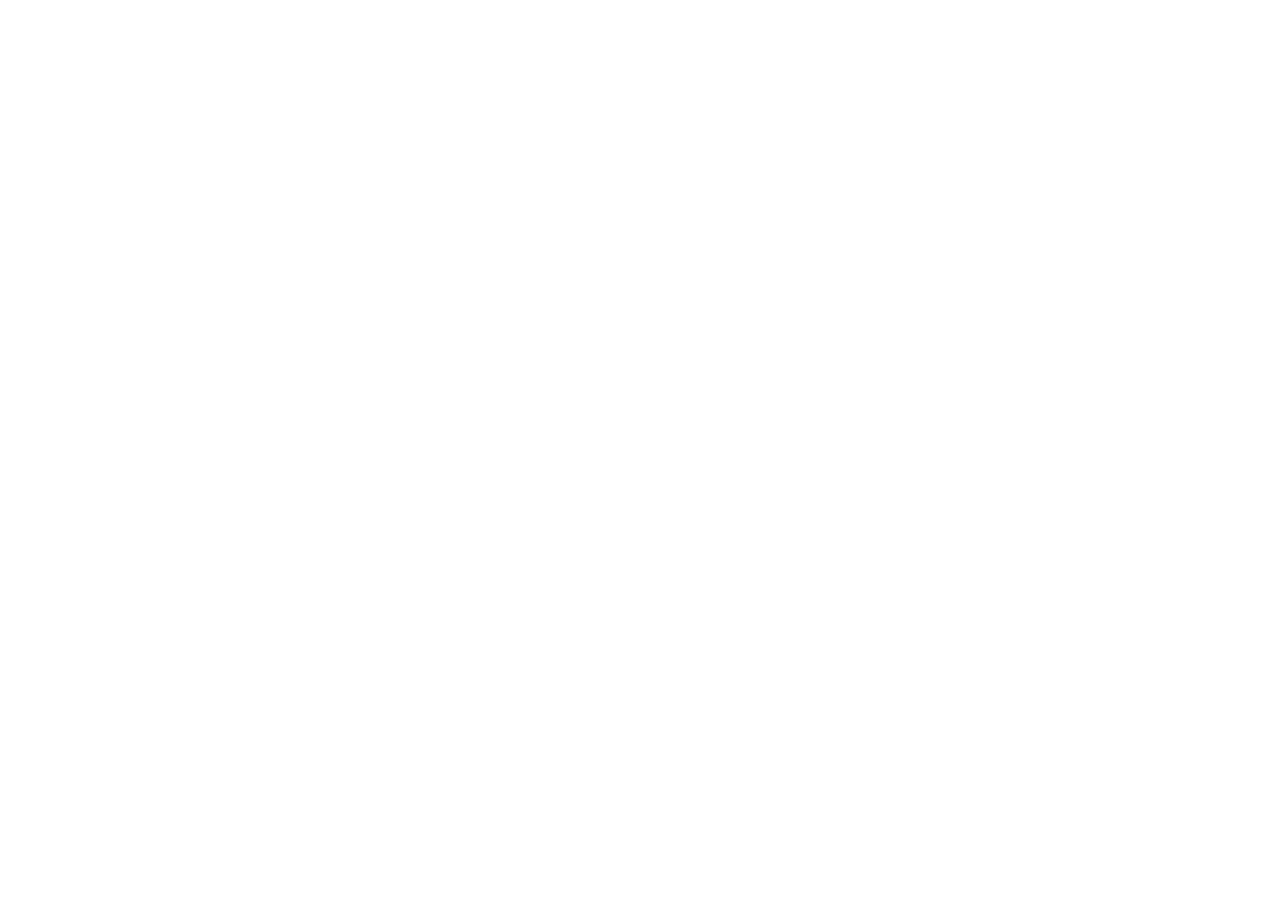
==== index.html @ 151ad5e2 "start-project" ====
<!doctype html>
<html lang="en">
<head>
    <meta charset="UTF-8">
    <meta name="viewport"
          content="width=device-width, user-scalable=no, initial-scale=1.0, maximum-scale=1.0, minimum-scale=1.0">
    <meta http-equiv="X-UA-Compatible" content="ie=edge">
    <title>Document</title>
    <link rel="stylesheet" href="https://use.fontawesome.com/releases/v5.15.1/css/all.css"
          integrity="sha384-vp86vTRFVJgpjF9jiIGPEEqYqlDwgyBgEF109VFjmqGmIY/Y4HV4d3Gp2irVfcrp" crossorigin="anonymous">
    <link rel="stylesheet" href="css/bootstrap.min.css">
    <link rel="stylesheet" href="css/style.css">
</head>
<body>



<!-- -->
<script src="https://code.jquery.com/jquery-3.5.1.slim.min.js"
        integrity="sha384-DfXdz2htPH0lsSSs5nCTpuj/zy4C+OGpamoFVy38MVBnE+IbbVYUew+OrCXaRkfj"
        crossorigin="anonymous"></script>
<script src="js/bootstrap.min.js"></script>
<script src="js/script.js"></script>
</body>
</html>
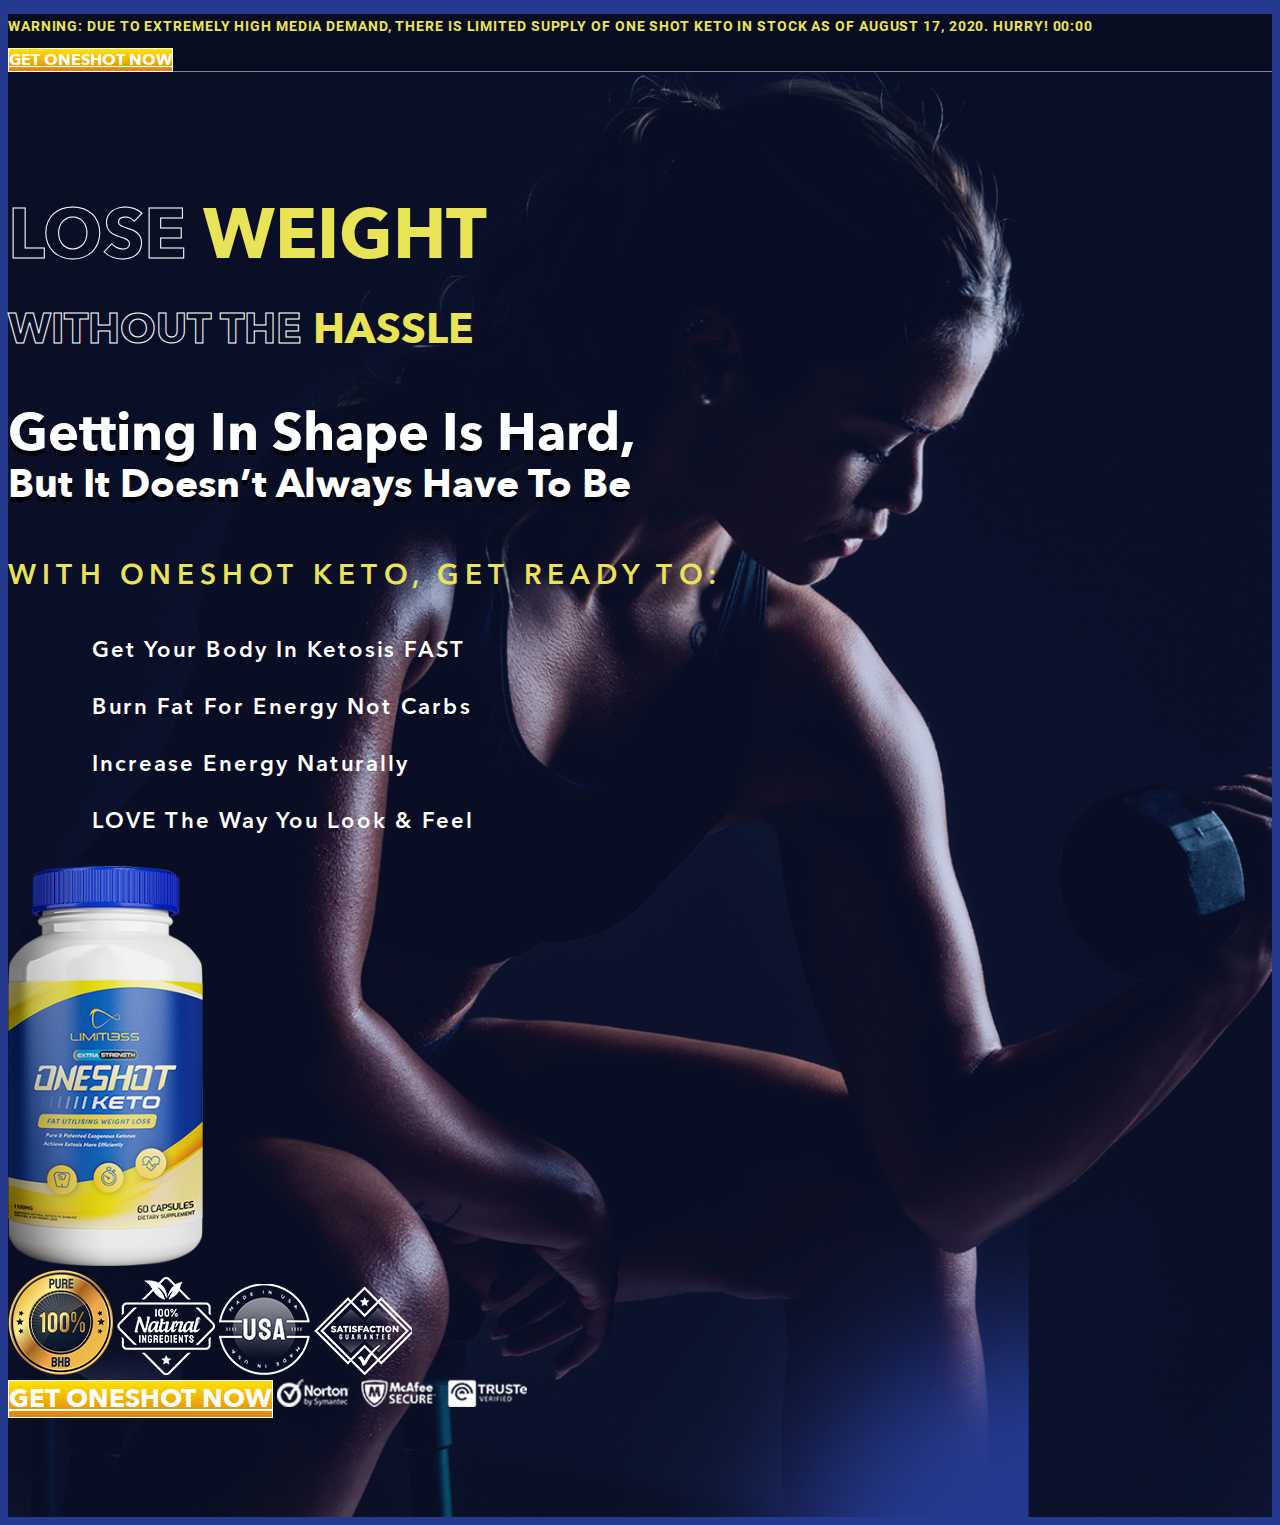
==== commit f613dad1: "add new section "banner"" ====
--- a/index.html
+++ b/index.html
@@ -12,10 +12,69 @@
     <link rel="stylesheet" href="css/style.css">
 </head>
 <body>
+<header>
+    <div class="container py-md-3">
+        <p>
+            Warning: Due to extremely high media demand, there is limited supply of ONE SHOT KETO in stock as of August
+            17, 2020. HURRY!
+            <span class="timer">
+                <i class="fas fa-stopwatch"></i>
+                00:00
+            </span>
+        </p>
+
+        <div class="text-sm-right">
+            <a class="btn default-btn" href="#" role="button">get oneshot now</a>
+        </div>
+
+    </div>
+</header>
+
+<section class="banner">
+    <div class="container">
+        <div class="row">
+            <div class="col-12 text-center mb-sm-5">
+                <h1><span>lose</span> weight</h1>
+                <h2><span>without the</span> hassle</h2>
+            </div>
+
+            <div class="col-sm-8 mb-sm-5 text-sm-center text-uppercase">
+                <h3 class="mb-sm-4">Getting In Shape Is Hard,
+                    <br>
+                    <span>But It Doesn’t Always Have To Be</span>
+                </h3>
+
+                <p class="mb-0">With OneShot Keto, Get Ready To:</p>
+
+                <ul class="d-sm-inline-block">
+                    <li>Get Your Body In Ketosis FAST</li>
+                    <li>Burn Fat For Energy not Carbs</li>
+                    <li>Increase Energy Naturally</li>
+                    <li>LOVE The Way You Look & Feel</li>
+                </ul>
+            </div>
+
+            <div class="col-sm-4">
+                <div class="d-flex justify-content-around">
+                    <img class="product" src="images/product.png" alt="product">
+                    <div class="d-flex flex-column align-items-end">
+                        <img class="mb-2" src="images/4.png" alt="1">
+                        <img class="mb-2" src="images/1.png" alt="1">
+                        <img class="mb-2" src="images/2.png" alt="1">
+                        <img src="images/3.png" alt="1">
+                    </div>
+                </div>
+            </div>
+
+            <div class="col-12 d-flex flex-column align-items-center">
+                <a class="btn btn-banner default-btn px-5 py-3 mb-3" href="#" role="button">get oneshot now</a>
+                <img class="icons" src="images/security-icons%20copy.png" alt="icons">
+            </div>
+        </div>
+    </div>
+</section>
 
 
-
-<!-- -->
 <script src="https://code.jquery.com/jquery-3.5.1.slim.min.js"
         integrity="sha384-DfXdz2htPH0lsSSs5nCTpuj/zy4C+OGpamoFVy38MVBnE+IbbVYUew+OrCXaRkfj"
         crossorigin="anonymous"></script>
--- a/css/style.css
+++ b/css/style.css
@@ -0,0 +1,82 @@
+@import url(fonts.css);
+.default-btn {
+  font-family: AvenirNext-Bold;
+  color: white;
+  text-transform: uppercase;
+  border: 1px solid white;
+  border-radius: 0;
+  background: linear-gradient(180deg, #ffe300 0%, #de8311 100%);
+  box-shadow: none !important; }
+  .default-btn:hover {
+    color: white;
+    border: 1px solid; }
+
+body {
+  background: #25398e; }
+
+header {
+  background: #090d21;
+  border-bottom: 1px solid #818491; }
+  header p {
+    font-size: 14px;
+    text-transform: uppercase;
+    font-family: Roboto-Bold;
+    color: #e9e358;
+    letter-spacing: 0.9px; }
+    header p i {
+      font-size: 18px; }
+
+section.banner {
+  padding: 100px 0;
+  background-image: url("../images/bg-baner.png");
+  background-size: cover;
+  background-position: center 0;
+  background-repeat: no-repeat; }
+  section.banner h1, section.banner h2 {
+    font-family: AvenirNext-Bold;
+    color: #e9e358;
+    text-transform: uppercase; }
+    section.banner h1 span, section.banner h2 span {
+      color: transparent;
+      -webkit-text-stroke-width: 1px;
+      -webkit-text-stroke-color: #fff; }
+  section.banner h1 {
+    font-size: 70px;
+    line-height: 35px; }
+  section.banner h2 {
+    font-size: 42px; }
+  section.banner h3 {
+    color: #fff;
+    font-family: AvenirNext-Bold;
+    line-height: 47px;
+    font-size: 52px;
+    text-shadow: 0px 5px 0px rgba(0, 0, 0, 0.7); }
+    section.banner h3 span {
+      font-size: 39px; }
+  section.banner p {
+    color: #e9e358;
+    font-family: AvenirNextLTPro-Demi;
+    font-size: 28px;
+    letter-spacing: 6px;
+    text-transform: uppercase; }
+  section.banner ul li {
+    text-transform: capitalize;
+    text-align: start;
+    list-style: none;
+    color: #fff;
+    font-family: AvenirNextLTPro-Demi;
+    font-size: 22px;
+    letter-spacing: 2px;
+    line-height: 2.5; }
+    section.banner ul li:before {
+      content: "\f101";
+      font-weight: 900;
+      font-family: "Font Awesome 5 Free";
+      margin-right: 25px; }
+  section.banner img.product {
+    max-width: 200px;
+    height: 400px; }
+  section.banner img.icons {
+    max-width: 250px; }
+  section.banner a.btn-banner {
+    font-size: 26px; }
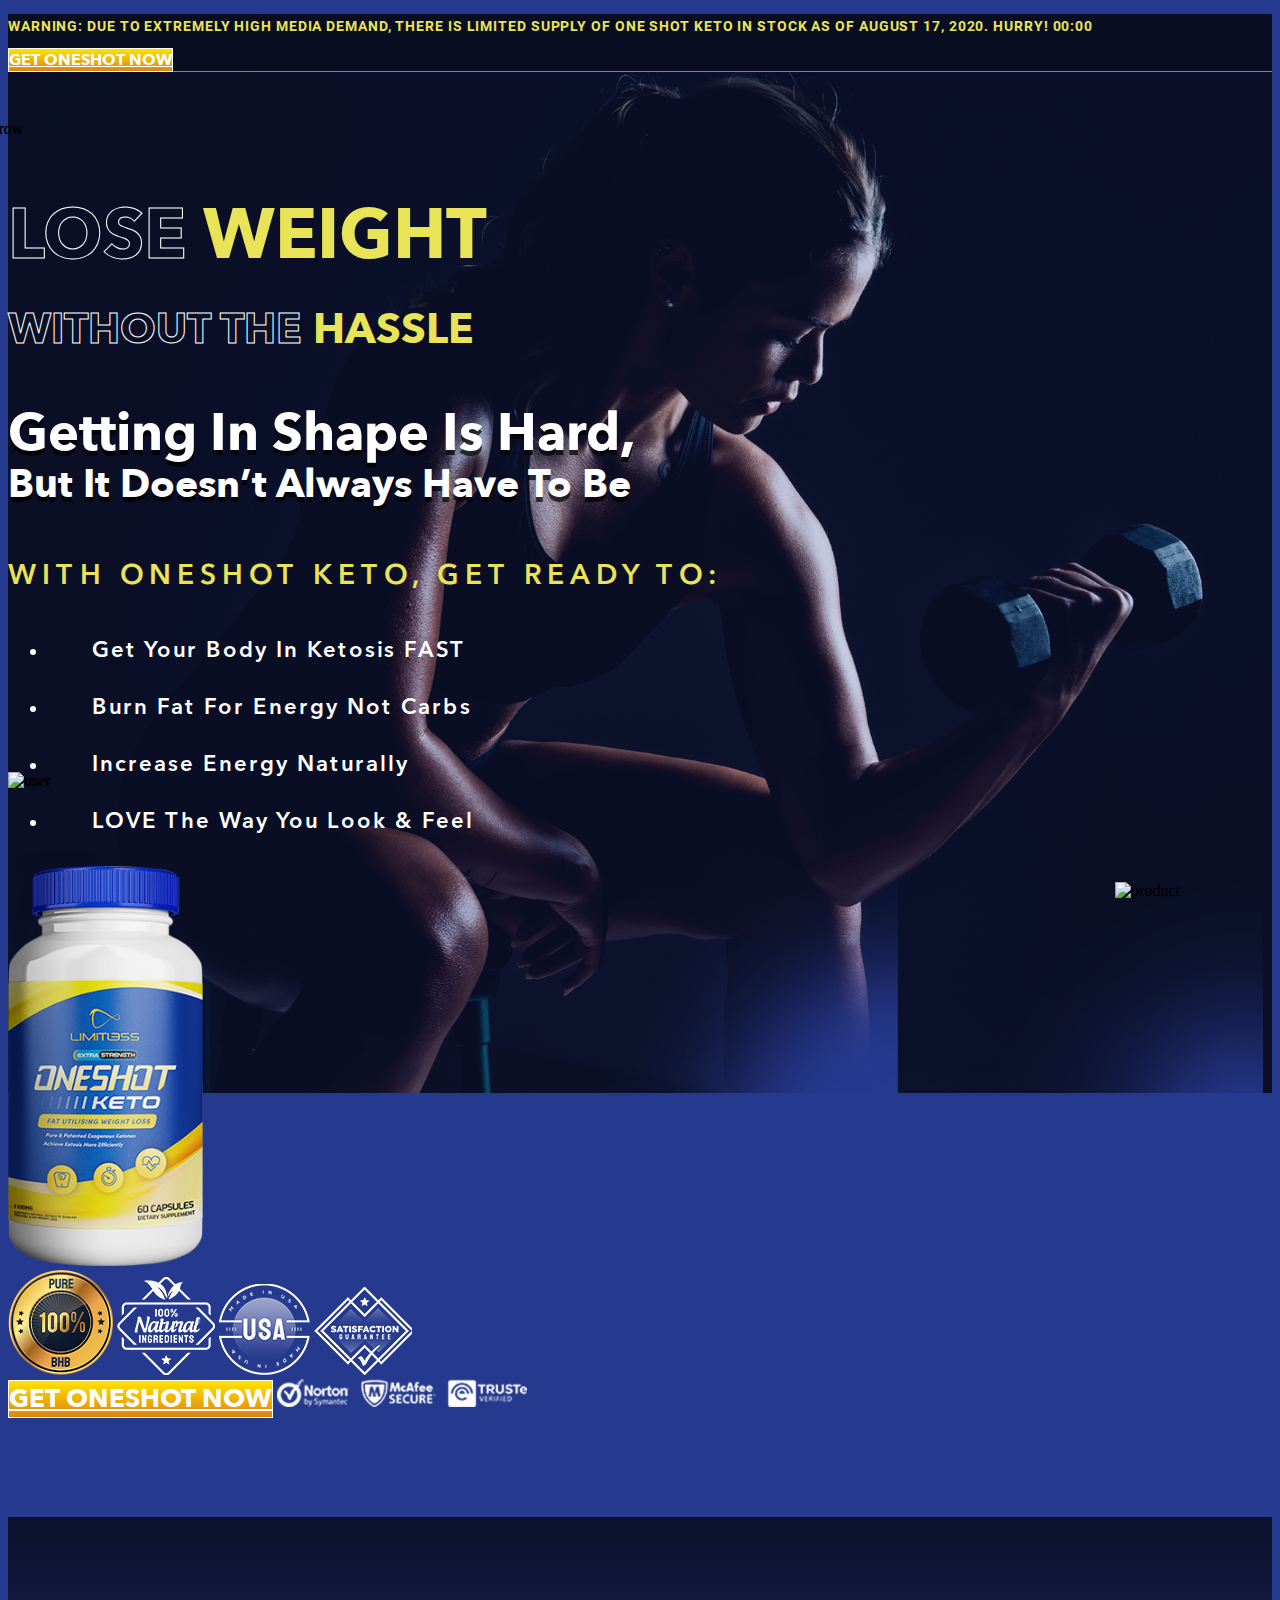
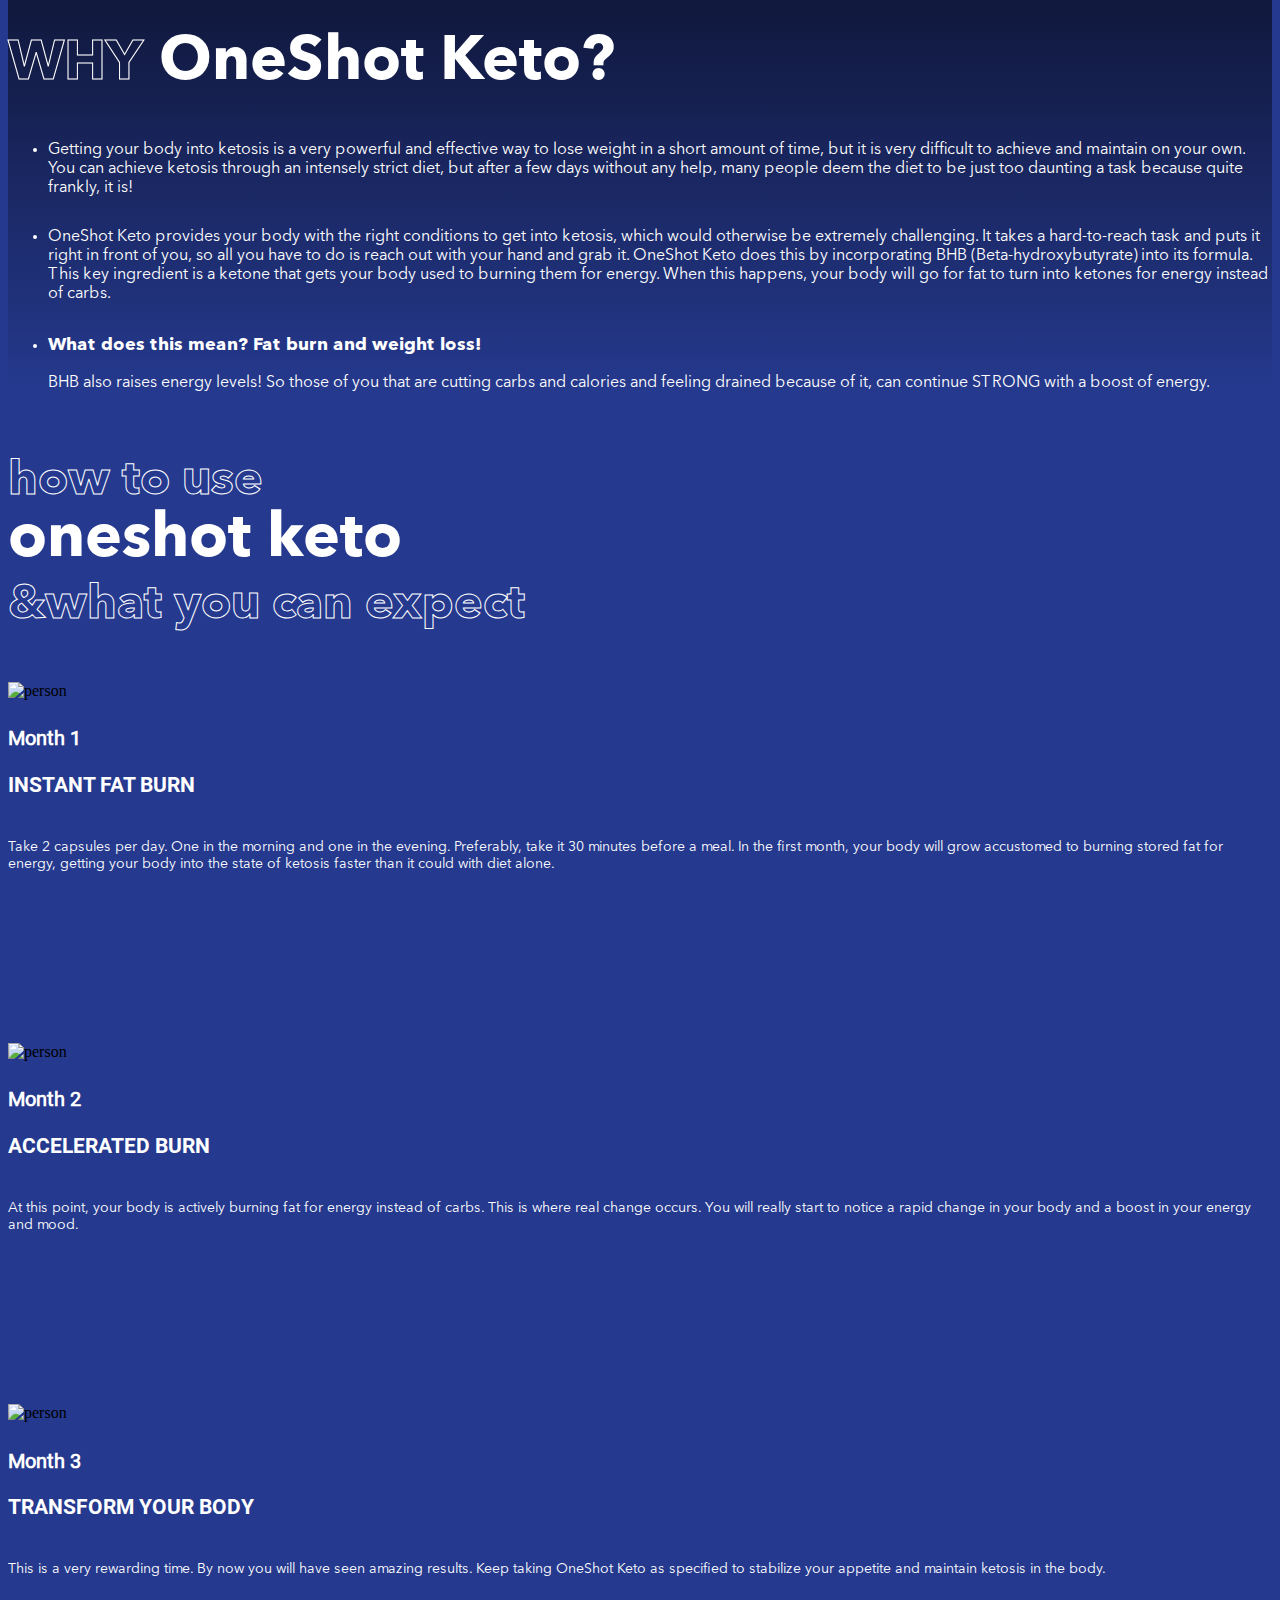
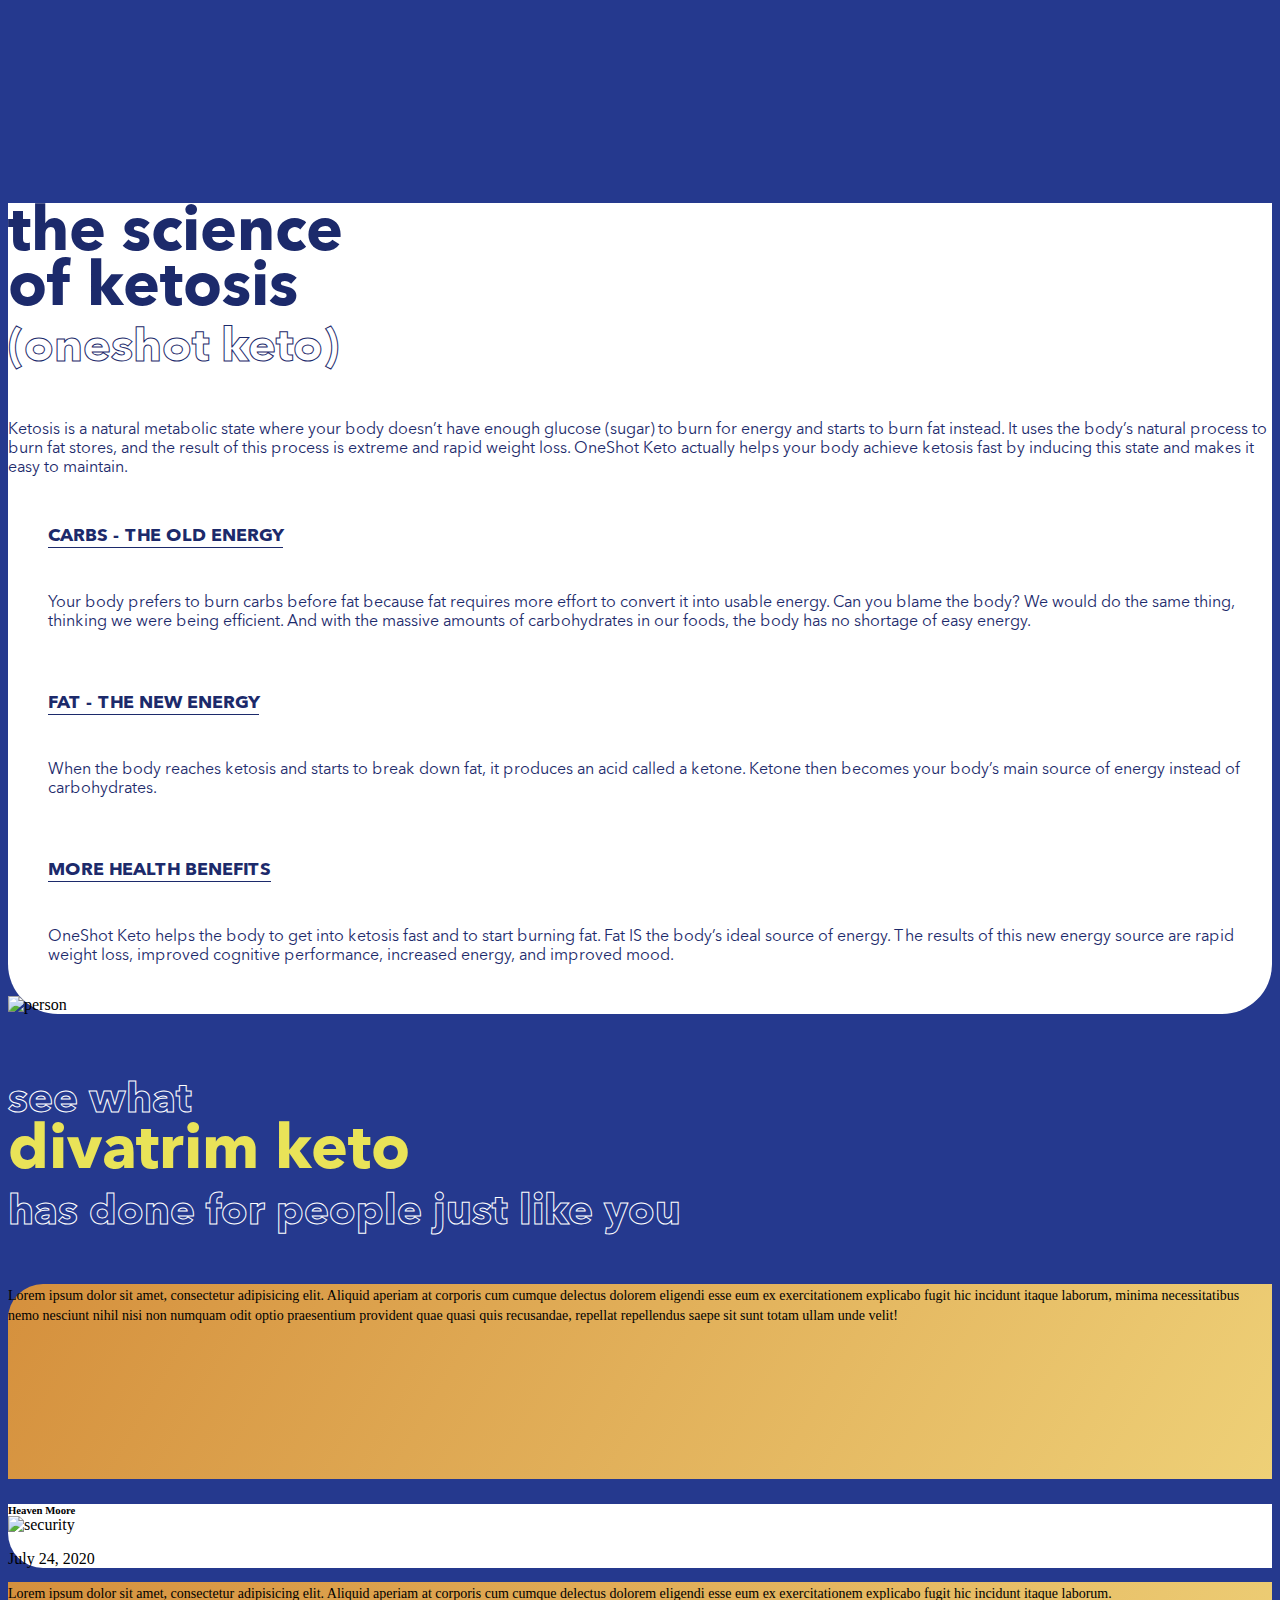
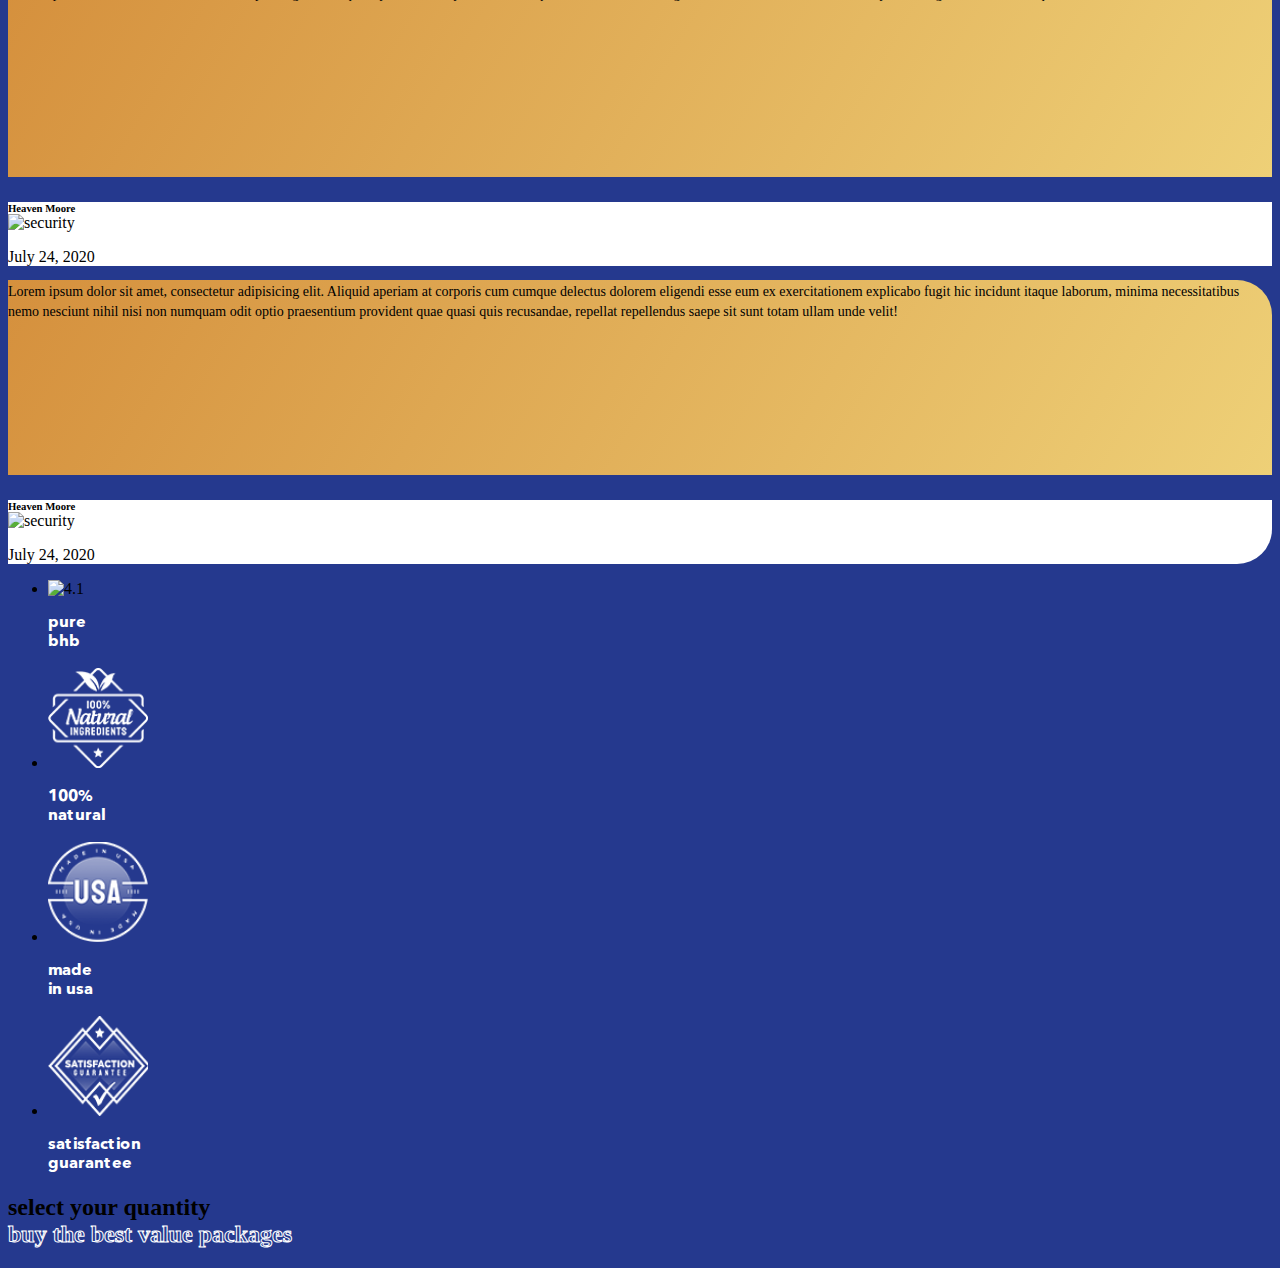
==== commit b348565f: "add section: "testimonials"" ====
--- a/index.html
+++ b/index.html
@@ -34,8 +34,8 @@
     <div class="container">
         <div class="row">
             <div class="col-12 text-center mb-sm-5">
-                <h1><span>lose</span> weight</h1>
-                <h2><span>without the</span> hassle</h2>
+                <h1><span class="transparent-text">lose</span> weight</h1>
+                <h2><span class="transparent-text">without the</span> hassle</h2>
             </div>
 
             <div class="col-sm-8 mb-sm-5 text-sm-center text-uppercase">
@@ -46,7 +46,7 @@
 
                 <p class="mb-0">With OneShot Keto, Get Ready To:</p>
 
-                <ul class="d-sm-inline-block">
+                <ul class="d-sm-inline-block list-unstyled">
                     <li>Get Your Body In Ketosis FAST</li>
                     <li>Burn Fat For Energy not Carbs</li>
                     <li>Increase Energy Naturally</li>
@@ -74,6 +74,279 @@
     </div>
 </section>
 
+<section class="description px-sm-5 mb-sm-4">
+    <div class="wrapper-description">
+        <div class="container">
+            <div class="row">
+                <div class="col-sm-6">
+                    <h2 class="text-uppercase mb-sm-4">
+                        <span class="d-block transparent-text">WHY</span>
+                        OneShot Keto?
+                    </h2>
+
+                    <ul class="list-unstyled">
+
+                        <li>Getting your body into ketosis is a very powerful and effective way to lose weight in a
+                            short amount of time, but it is very difficult to achieve and maintain on your own. You can
+                            achieve ketosis through an intensely strict diet, but after a few days without any help,
+                            many people deem the diet to be just too daunting a task because quite frankly, it is!
+                        </li>
+
+                        <li>OneShot Keto provides your body with the right conditions to get into ketosis, which would
+                            otherwise be extremely challenging. It takes a hard-to-reach task and puts it right in front
+                            of you, so all you have to do is reach out with your hand and grab it. OneShot Keto does
+                            this by incorporating BHB (Beta-hydroxybutyrate) into its formula. This key ingredient is a
+                            ketone that gets your body used to burning them for energy. When this happens, your body
+                            will go for fat to turn into ketones for energy instead of carbs.
+                        </li>
+
+                        <li>
+                            <p class="mb-0">What does this mean? Fat burn and weight loss!</p>
+                            BHB also raises energy levels! So those of you that are cutting carbs and calories and
+                            feeling drained because of it, can continue STRONG with a boost of energy.
+                        </li>
+
+                    </ul>
+                </div>
+
+                <div class="col-sm-6">
+                    <img class="img-description" src="images/product-2.png" alt="product">
+                </div>
+            </div>
+        </div>
+    </div>
+</section>
+
+<section class="product_use mx-sm-5 mb-sm-4 py-sm-5">
+    <div class="container">
+        <div class="row">
+            <div class="col-12 mb-sm-5">
+                <h2 class="text-uppercase">
+                    <span class="transparent-text">how to use</span>
+                    <br>oneshot keto<br>
+                    <span class="transparent-text">&what you can expect</span>
+                </h2>
+            </div>
+
+            <div class="col-md-3 text-center">
+                <img class="person" src="images/person%201.png" alt="person">
+                <h4>Month 1</h4>
+                <h3>INSTANT FAT BURN</h3>
+                <p>
+                    Take 2 capsules per day. One in the morning and one in the evening. Preferably, take it 30 minutes
+                    before a meal. In the first month, your body will grow accustomed to burning stored fat for energy,
+                    getting your body into the state of ketosis faster than it could with diet alone.
+                </p>
+            </div>
+
+            <div class="col-md-1 text-center">
+                <img class="arrow" src="images/arrow%201.png" alt="arrow">
+            </div>
+
+            <div class="col-md-3 text-center">
+                <img class="person" src="images/person%202.png" alt="person">
+                <h4>Month 2</h4>
+                <h3>ACCELERATED BURN</h3>
+                <p>
+                    At this point, your body is actively burning fat for energy instead of carbs. This is where real
+                    change occurs. You will really start to notice a rapid change in your body and a boost in your
+                    energy and mood.
+                </p>
+            </div>
+
+            <div class="col-md-1 text-center">
+                <img class="arrow" src="images/arrow%202.png" alt="arrow">
+            </div>
+
+            <div class="col-md-3 text-center">
+                <img class="person" src="images/person%203.png" alt="person">
+                <h4>Month 3</h4>
+                <h3>TRANSFORM YOUR BODY</h3>
+                <p>
+                    This is a very rewarding time. By now you will have seen amazing results. Keep taking OneShot Keto
+                    as specified to stabilize your appetite and maintain ketosis in the body.
+                </p>
+            </div>
+
+        </div>
+    </div>
+</section>
+
+<section class="about_ingredient mx-sm-5 pt-sm-5">
+    <div class="container">
+        <div class="row">
+            <div class="col-12 col-sm-6">
+                <h2 class="text-uppercase">
+                    the science
+                    <br>of ketosis
+                    <br><span class="transparent-text">(oneshot keto)</span>
+                </h2>
+                <p>
+                    Ketosis is a natural metabolic state where your body doesn’t have enough glucose (sugar) to burn for
+                    energy and starts to burn fat instead. It uses the body’s natural process to burn fat stores, and
+                    the result of this process is extreme and rapid weight loss. OneShot Keto actually helps your body
+                    achieve ketosis fast by inducing this state and makes it easy to maintain.
+                </p>
+
+                <ul>
+                    <li>
+                        <h5>Carbs - The Old Energy</h5>
+                        <p>Your body prefers to burn carbs before fat because fat requires more effort to convert it
+                            into usable energy. Can you blame the body? We would do the same thing, thinking we were
+                            being efficient. And with the massive amounts of carbohydrates in our foods, the body has no
+                            shortage of easy energy. </p>
+                    </li>
+
+                    <li>
+                        <h5>Fat - The New Energy</h5>
+                        <p>When the body reaches ketosis and starts to break down fat, it produces an acid called a
+                            ketone. Ketone then becomes your body’s main source of energy instead of carbohydrates.</p>
+                    </li>
+
+                    <li>
+                        <h5>More Health Benefits</h5>
+                        <p>OneShot Keto helps the body to get into ketosis fast and to start burning fat. Fat IS the
+                            body’s ideal source of energy. The results of this new energy source are rapid weight loss,
+                            improved cognitive performance, increased energy, and improved mood.</p>
+                    </li>
+                </ul>
+            </div>
+
+            <div class="col-12 col-sm-6">
+                <img class="w-100" src="images/person%204.png" alt="person">
+            </div>
+        </div>
+    </div>
+</section>
+
+<section class="testimonials pt-5">
+    <div class="container">
+        <div class="row">
+            <div class="col-12 text-center mb-sm-5">
+                <h2 class="text-uppercase">
+                    <span class="transparent-text">see what</span>
+                    <br>divatrim keto
+                    <br><span class="transparent-text">has done for people just like you</span>
+                </h2>
+            </div>
+            <div class="testimonials-block row">
+                <div class="col-12 col-md-4 text-center">
+                    <div class="card-top px-4 py-5 border border-bottom-0 border-white">
+                        <p><sup class="mr-1"><i class="fas fa-quote-left"></i></sup>
+                            Lorem ipsum dolor sit amet, consectetur adipisicing elit. Aliquid aperiam at corporis
+                            cum
+                            cumque
+                            delectus dolorem eligendi esse eum ex exercitationem explicabo fugit hic incidunt itaque
+                            laborum, minima necessitatibus nemo nesciunt nihil nisi non numquam odit optio
+                            praesentium
+                            provident quae quasi quis recusandae, repellat repellendus saepe sit sunt totam ullam
+                            unde
+                            velit!
+                            <sup class="ml-1"><i class="fas fa-quote-right"></i></sup>
+                        </p>
+                    </div>
+                    <div class="card-bottom pt-5 pb-3 border-top-0 border-white">
+                        <img class="user-photo" src="images/user-1.png" alt="user">
+                        <i class="fas fa-star"></i>
+                        <i class="fas fa-star"></i>
+                        <i class="fas fa-star"></i>
+                        <i class="fas fa-star"></i>
+                        <i class="fas fa-star"></i>
+                        <h6>Heaven Moore</h6>
+                        <img src="images/vf.png" alt="security">
+                        <p>July 24, 2020</p>
+                    </div>
+                </div>
+                <div class="col-12 col-md-4 text-center">
+                    <div class="card-top px-4 py-5 border border-bottom-0 border-white">
+                        <p><sup class="mr-1"><i class="fas fa-quote-left"></i></sup>
+                            Lorem ipsum dolor sit amet, consectetur adipisicing elit. Aliquid aperiam at corporis
+                            cum
+                            cumque
+                            delectus dolorem eligendi esse eum ex exercitationem explicabo fugit hic incidunt itaque
+                            laborum.
+                            <sup class="ml-1"><i class="fas fa-quote-right"></i></sup>
+                        </p>
+                    </div>
+                    <div class="card-bottom pt-5 pb-3 border-top-0 border-white">
+                        <img class="user-photo" src="images/user-2.png" alt="user">
+                        <i class="fas fa-star"></i>
+                        <i class="fas fa-star"></i>
+                        <i class="fas fa-star"></i>
+                        <i class="fas fa-star"></i>
+                        <i class="fas fa-star"></i>
+                        <h6>Heaven Moore</h6>
+                        <img src="images/vf.png" alt="security">
+                        <p>July 24, 2020</p>
+                    </div>
+                </div>
+                <div class="col-12 col-md-4 text-center">
+                    <div class="card-top px-4 py-5 border border-bottom-0 border-white">
+                        <p><sup class="mr-1"><i class="fas fa-quote-left"></i></sup>
+                            Lorem ipsum dolor sit amet, consectetur adipisicing elit. Aliquid aperiam at corporis
+                            cum
+                            cumque
+                            delectus dolorem eligendi esse eum ex exercitationem explicabo fugit hic incidunt itaque
+                            laborum, minima necessitatibus nemo nesciunt nihil nisi non numquam odit optio
+                            praesentium
+                            provident quae quasi quis recusandae, repellat repellendus saepe sit sunt totam ullam
+                            unde
+                            velit!
+                            <sup class="ml-1"><i class="fas fa-quote-right"></i></sup>
+                        </p>
+                    </div>
+                    <div class="card-bottom pt-5 pb-3 border-top-0 border-white">
+                        <img class="user-photo" src="images/user-3.png" alt="user">
+                        <i class="fas fa-star"></i>
+                        <i class="fas fa-star"></i>
+                        <i class="fas fa-star"></i>
+                        <i class="fas fa-star"></i>
+                        <i class="fas fa-star"></i>
+                        <h6>Heaven Moore</h6>
+                        <img src="images/vf.png" alt="security">
+                        <p>July 24, 2020</p>
+                    </div>
+                </div>
+            </div>
+            <ul class="col-12 mt-5 list-unstyled text-center d-flex justify-content-around">
+                <li>
+                    <img class="img-label mb-2" src="images/4.1.png" alt="4.1">
+                    <p class="text-label text-uppercase">
+                        pure<br>bhb
+                    </p>
+                </li>
+                <li>
+                    <img class="img-label mb-2" src="images/1.png" alt="1">
+                    <p class="text-label text-uppercase">
+                        100%<br>natural
+                    </p>
+                </li>
+                <li>
+                    <img class="img-label mb-2" src="images/2.png" alt="2">
+                    <p class="text-label text-uppercase">
+                        made<br>in usa
+                    </p>
+                </li>
+                <li>
+                    <img class="img-label mb-2" src="images/3.png" alt="3">
+                    <p class="text-label text-uppercase">
+                        satisfaction<br>guarantee
+                    </p>
+                </li>
+            </ul>
+       </div>
+    </div>
+</section>
+
+<section class="product-buy">
+    <div class="container">
+        <h2 class="text-center text-uppercase">
+            select your quantity
+           <br><span class="transparent-text">buy the best value packages</span>
+        </h2>
+
+    </div>
+</section>
 
 <script src="https://code.jquery.com/jquery-3.5.1.slim.min.js"
         integrity="sha384-DfXdz2htPH0lsSSs5nCTpuj/zy4C+OGpamoFVy38MVBnE+IbbVYUew+OrCXaRkfj"
--- a/css/style.css
+++ b/css/style.css
@@ -11,6 +11,11 @@
     color: white;
     border: 1px solid; }
 
+.transparent-text {
+  color: transparent;
+  -webkit-text-stroke-width: 1px;
+  -webkit-text-stroke-color: #fff; }
+
 body {
   background: #25398e; }
 
@@ -29,17 +34,13 @@
 section.banner {
   padding: 100px 0;
   background-image: url("../images/bg-baner.png");
-  background-size: cover;
-  background-position: center 0;
+  background-position: -80px 0;
+  background-size: 110%;
   background-repeat: no-repeat; }
   section.banner h1, section.banner h2 {
     font-family: AvenirNext-Bold;
     color: #e9e358;
     text-transform: uppercase; }
-    section.banner h1 span, section.banner h2 span {
-      color: transparent;
-      -webkit-text-stroke-width: 1px;
-      -webkit-text-stroke-color: #fff; }
   section.banner h1 {
     font-size: 70px;
     line-height: 35px; }
@@ -62,7 +63,6 @@
   section.banner ul li {
     text-transform: capitalize;
     text-align: start;
-    list-style: none;
     color: #fff;
     font-family: AvenirNextLTPro-Demi;
     font-size: 22px;
@@ -80,3 +80,138 @@
     max-width: 250px; }
   section.banner a.btn-banner {
     font-size: 26px; }
+
+section.description {
+  background: linear-gradient(180deg, #0c112b 0%, #25398e 100%); }
+  section.description .wrapper-description {
+    background-image: url("../images/bg-section2.png");
+    background-position: 100% center;
+    background-size: cover;
+    background-repeat: no-repeat;
+    padding-top: 64px;
+    border-radius: 50px 50px 0 0; }
+    section.description .wrapper-description h2 {
+      font-family: AvenirNext-Bold;
+      color: #fff;
+      font-size: 62px;
+      line-height: 55px; }
+      section.description .wrapper-description h2 span {
+        font-size: 55px; }
+    section.description .wrapper-description ul li {
+      font-family: AvenirNextLTPro-Regular;
+      color: #fff;
+      font-size: 16px;
+      margin-bottom: 30px; }
+      section.description .wrapper-description ul li p {
+        font-family: AvenirNextLTPro-Bold;
+        font-size: 18px; }
+    section.description .wrapper-description img.img-description {
+      position: absolute;
+      right: 100px;
+      bottom: 0;
+      max-width: 524px;
+      max-height: 625px; }
+
+section.product_use {
+  background-image: url(../images/bg-section.png);
+  background-position: 100% center;
+  background-size: cover;
+  background-repeat: no-repeat; }
+  section.product_use h2 {
+    line-height: 1;
+    font-family: AvenirNext-Bold;
+    color: #fff;
+    font-size: 62px; }
+    section.product_use h2 span {
+      font-size: 48px; }
+  section.product_use h4, section.product_use h3, section.product_use p {
+    color: white; }
+  section.product_use h4 {
+    font-family: Roboto-Regular;
+    font-size: 20px;
+    height: 20px;
+    overflow: hidden; }
+  section.product_use h3 {
+    font-family: Roboto-Bold;
+    font-size: 21px;
+    overflow: hidden;
+    height: 45px; }
+  section.product_use p {
+    font-family: AvenirNextLTPro-Regular;
+    font-size: 14px;
+    height: 190px;
+    overflow: hidden; }
+  section.product_use img.person {
+    width: 270px;
+    height: 360px; }
+  section.product_use img.arrow {
+    position: absolute;
+    top: 120px;
+    left: -30px; }
+
+section.about_ingredient {
+  background: #fff;
+  border-radius: 0 0 50px 50px; }
+  section.about_ingredient h2 {
+    color: #1c2a6b;
+    font-family: AvenirNext-Bold;
+    font-size: 62px;
+    line-height: 0.9; }
+    section.about_ingredient h2 span.transparent-text {
+      font-size: 47px;
+      -webkit-text-stroke-color: #1c2a6b; }
+  section.about_ingredient h5 {
+    color: #1c2a6b;
+    font-family: AvenirNextLTPro-Bold;
+    font-size: 18px;
+    border-bottom: 1px solid;
+    display: inline-block;
+    text-transform: uppercase; }
+  section.about_ingredient p {
+    color: #1c2a6b;
+    font-family: AvenirNextLTPro-Regular;
+    font-size: 16px; }
+  section.about_ingredient ul {
+    list-style: none; }
+    section.about_ingredient ul li {
+      margin-bottom: 30px; }
+
+section.testimonials h2 {
+  font-family: AvenirNext-Bold;
+  font-size: 62px;
+  color: #e9e358;
+  line-height: 0.9; }
+  section.testimonials h2 span {
+    font-size: 42px; }
+section.testimonials .testimonials-block :first-child .card-top {
+  border-top-left-radius: 35px; }
+section.testimonials .testimonials-block :first-child .card-bottom {
+  border-bottom-left-radius: 35px; }
+section.testimonials .testimonials-block :last-of-type .card-top {
+  border-top-right-radius: 35px; }
+section.testimonials .testimonials-block :last-of-type .card-bottom {
+  border-bottom-right-radius: 35px; }
+section.testimonials .card-top {
+  background: linear-gradient(120deg, #d5903d 0%, #eed077 100%); }
+  section.testimonials .card-top p {
+    font-family: SofiaProLight;
+    height: 195px;
+    overflow: hidden;
+    font-size: 14px; }
+    section.testimonials .card-top p i {
+      color: white; }
+section.testimonials .card-bottom {
+  background: #fff; }
+  section.testimonials .card-bottom h6, section.testimonials .card-bottom p {
+    margin-bottom: 0; }
+  section.testimonials .card-bottom i {
+    color: #fcd85a; }
+section.testimonials img.user-photo {
+  position: absolute;
+  bottom: 110px; }
+section.testimonials img.img-label {
+  width: 100px;
+  height: 100px; }
+section.testimonials p.text-label {
+  font-family: AvenirNextLTPro-Bold;
+  color: white; }
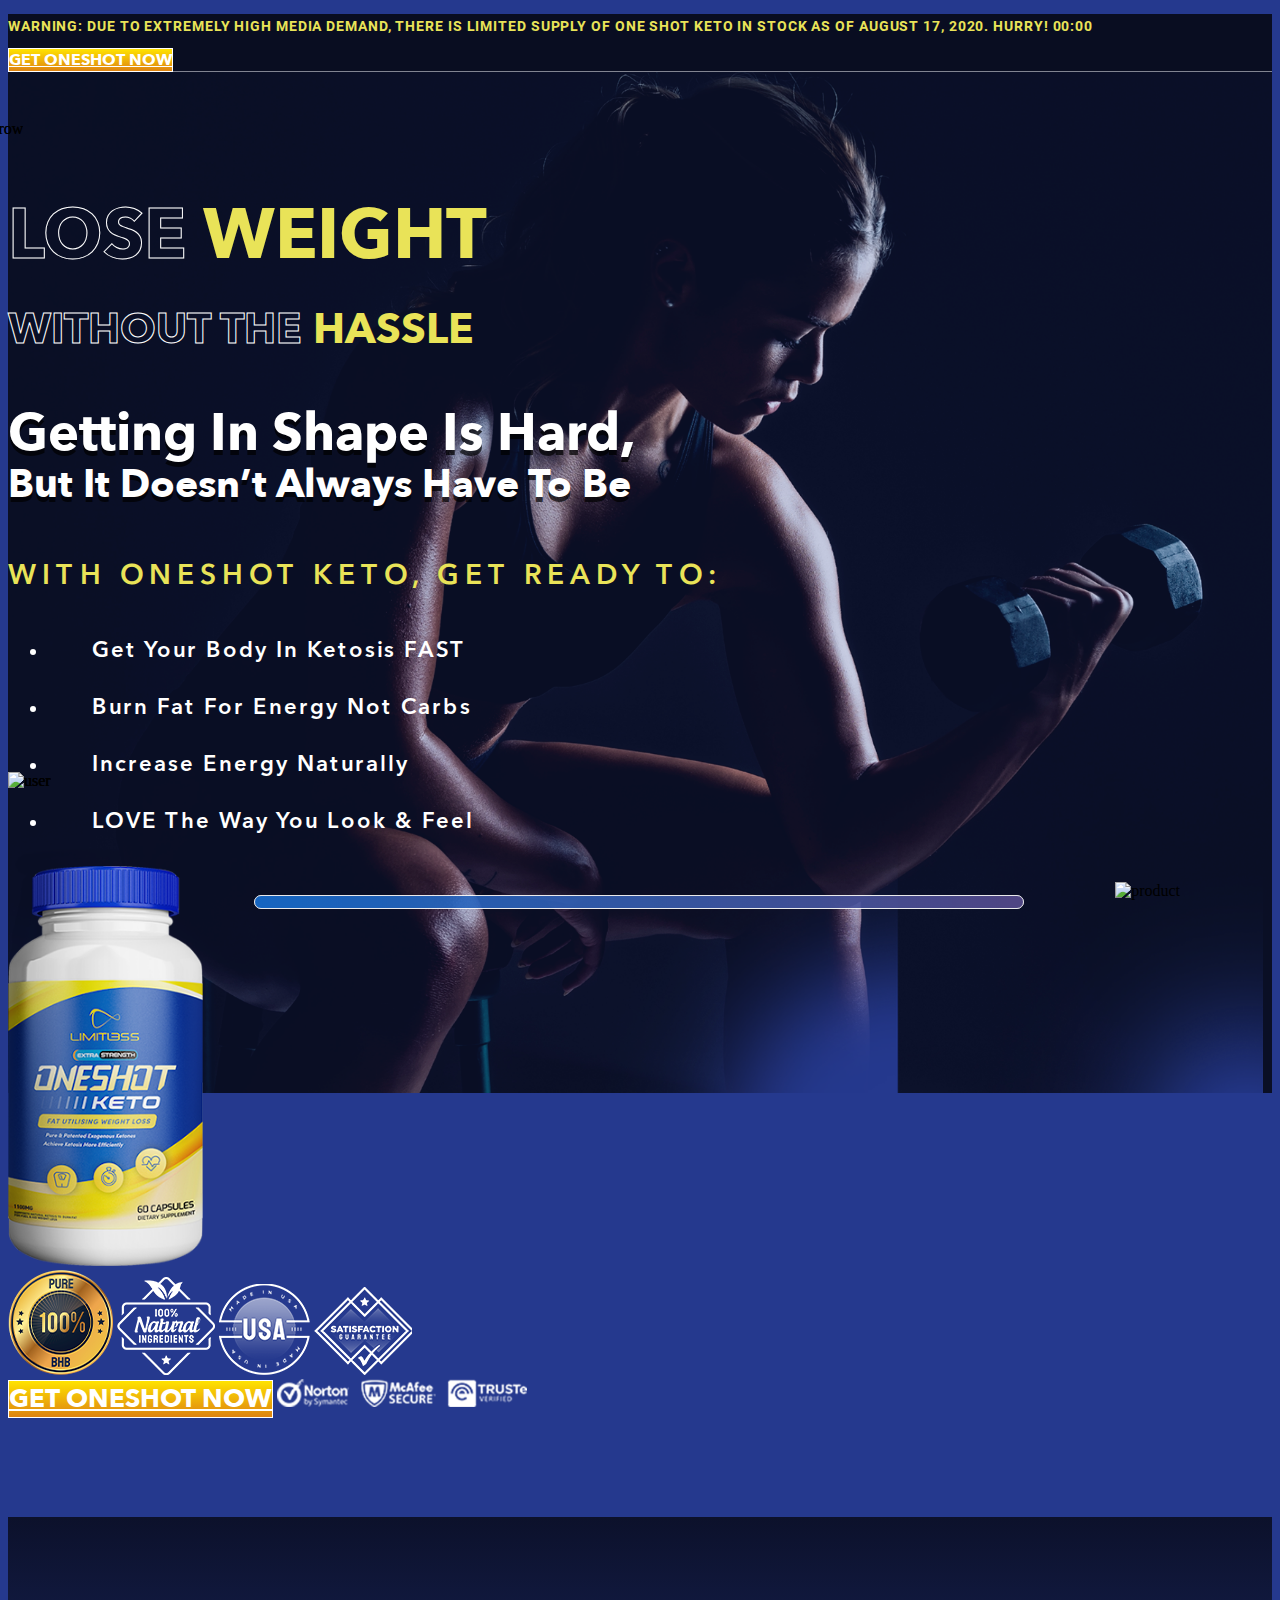
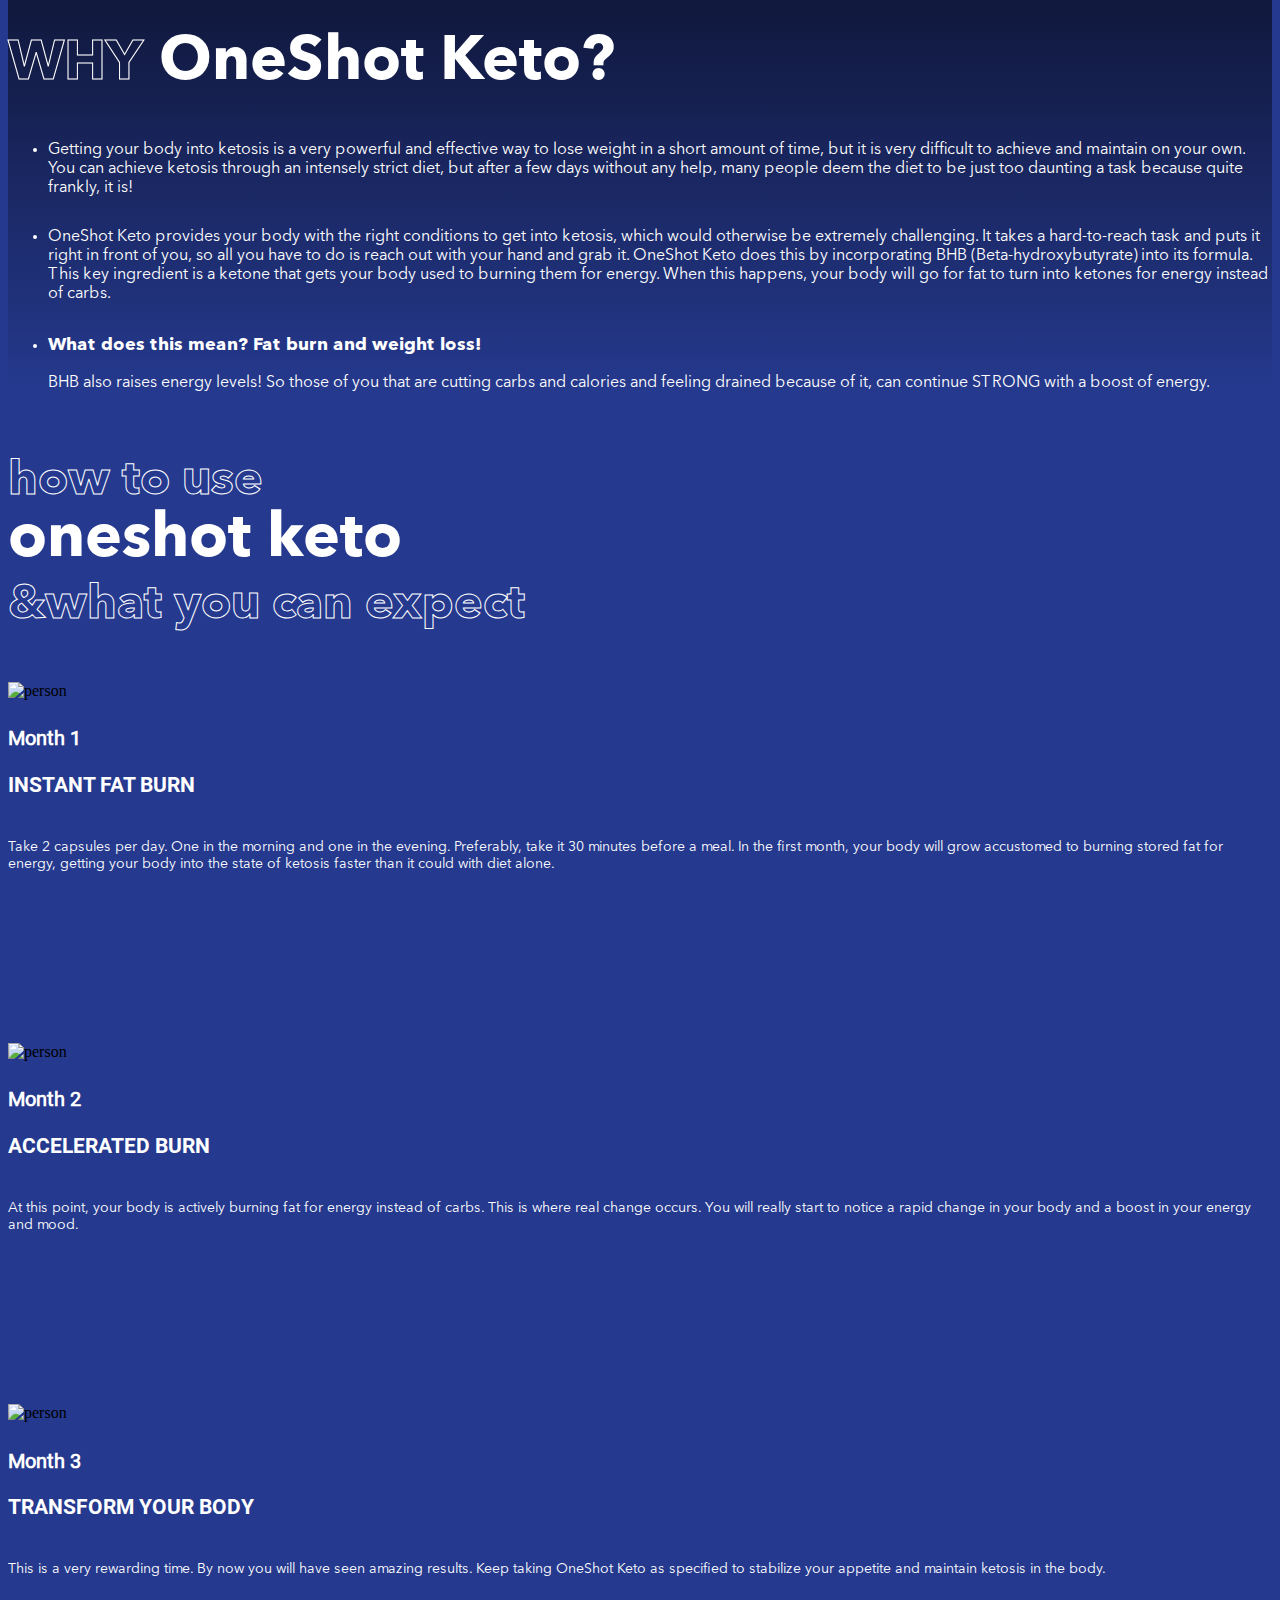
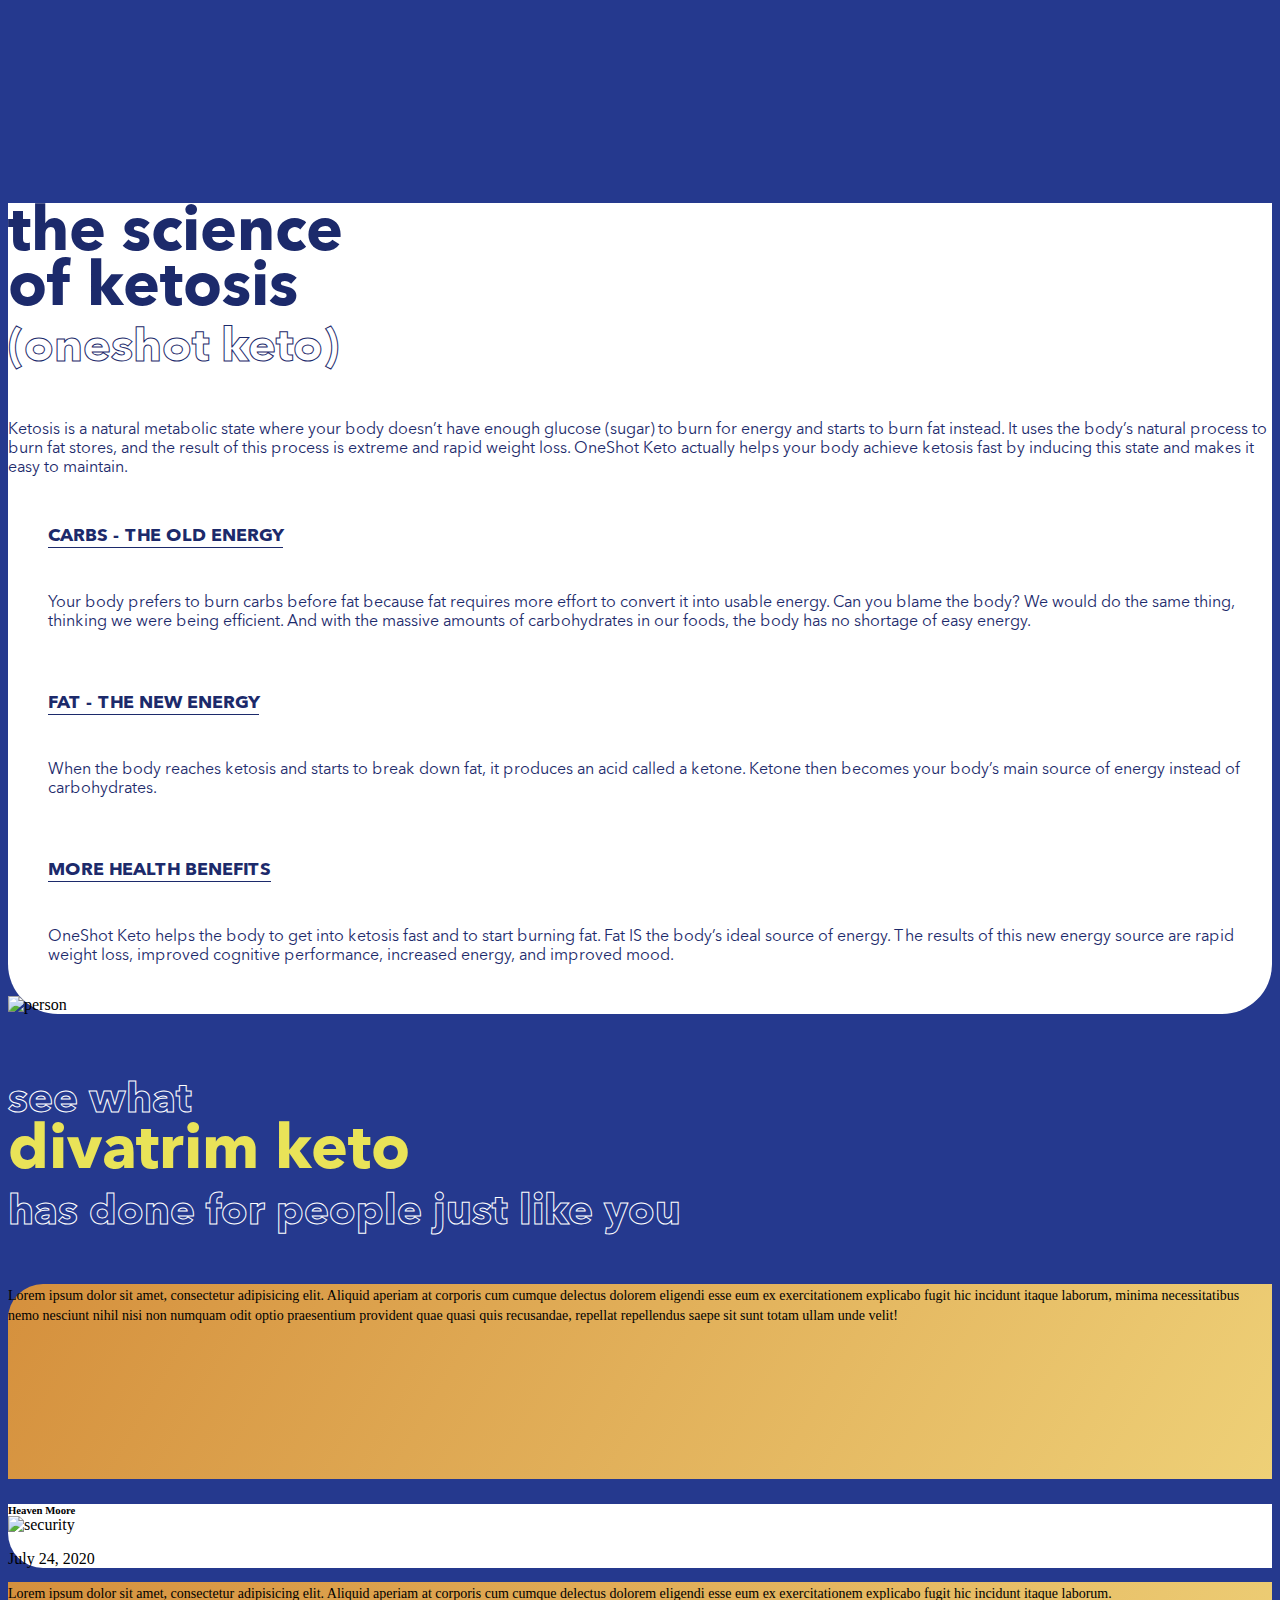
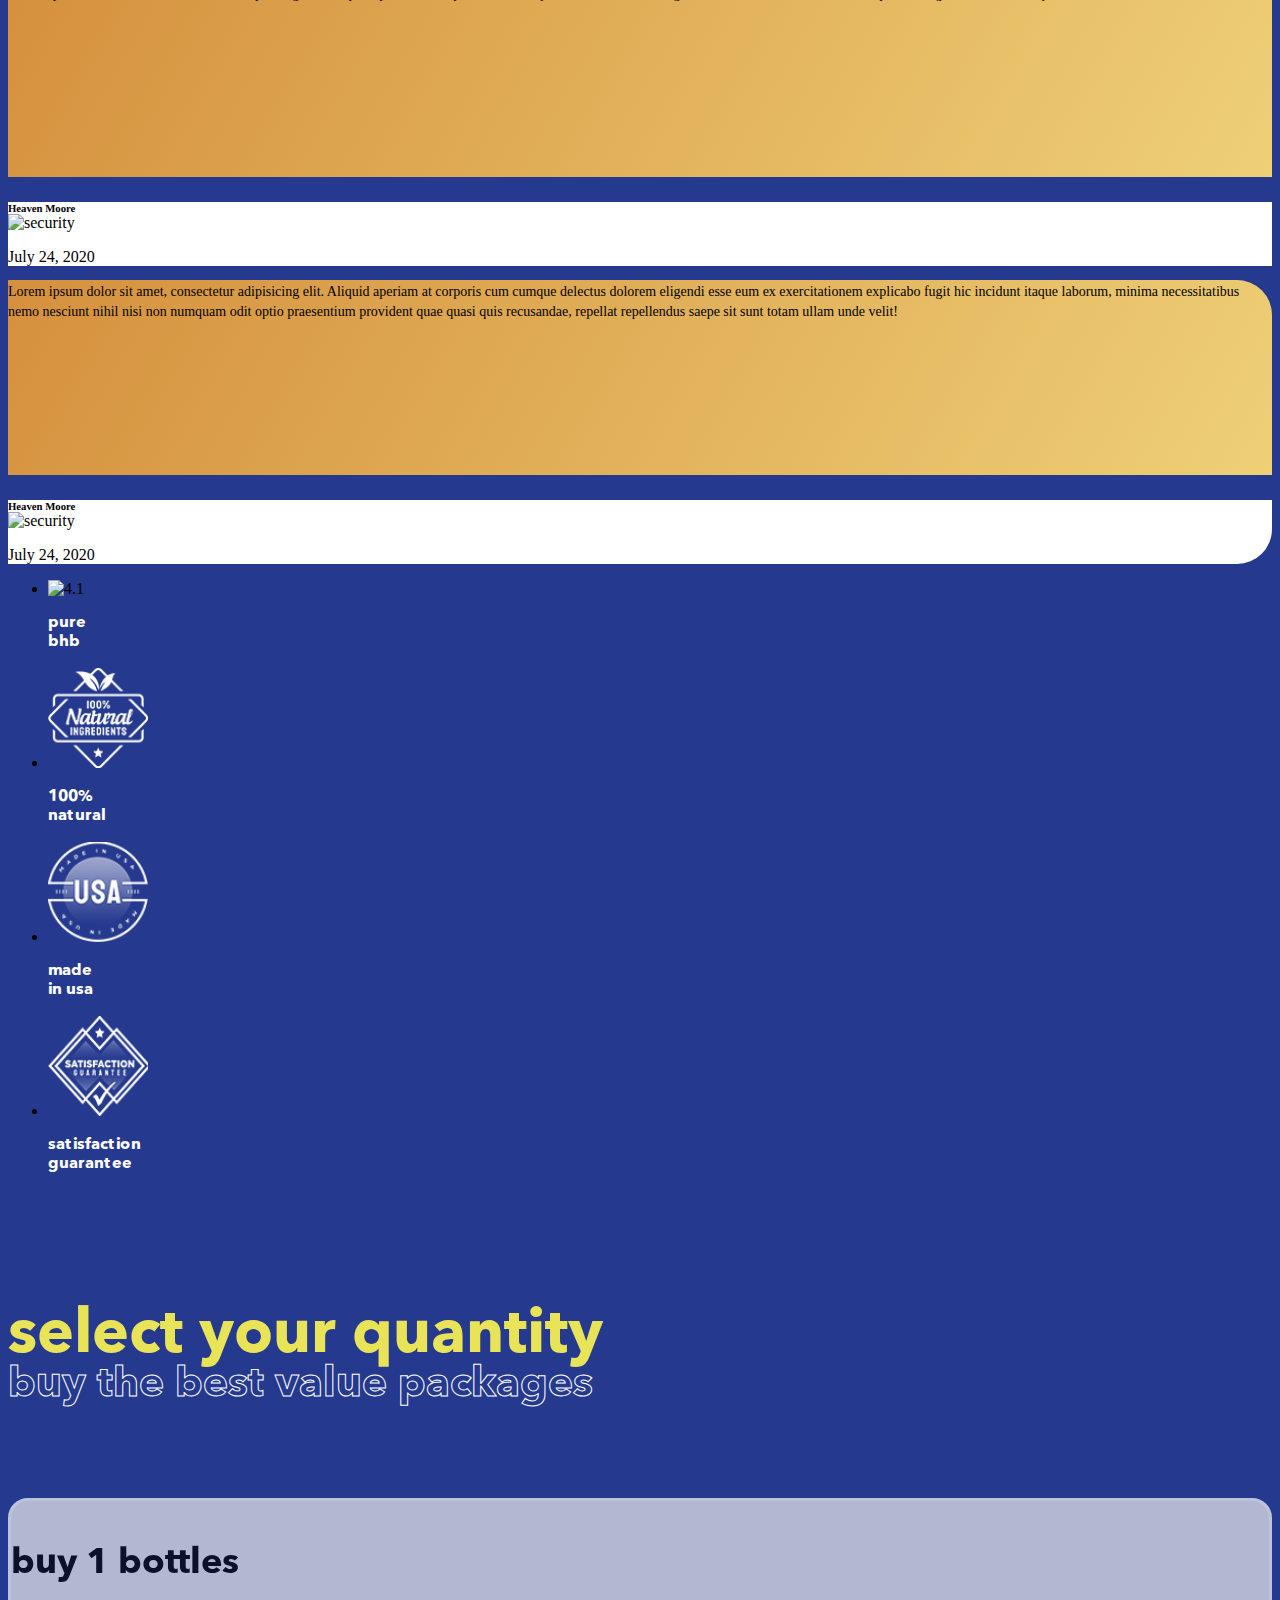
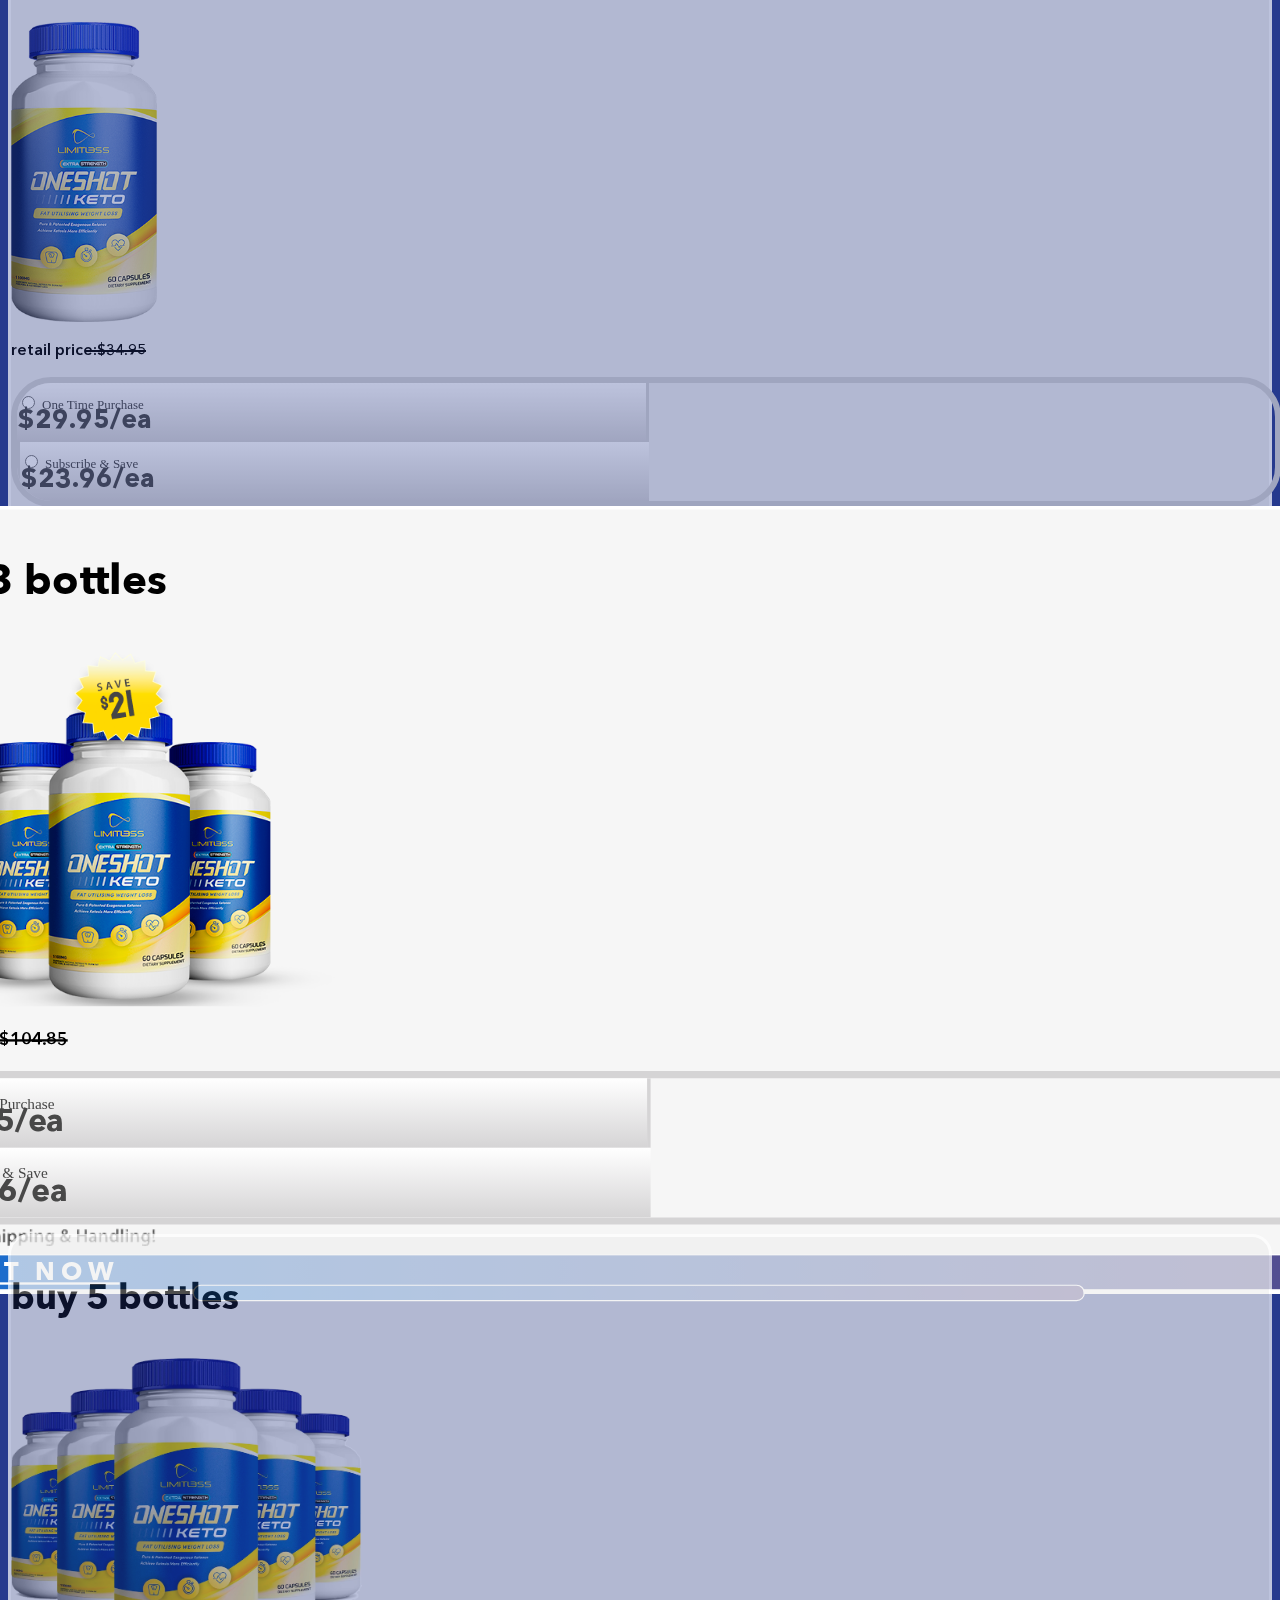
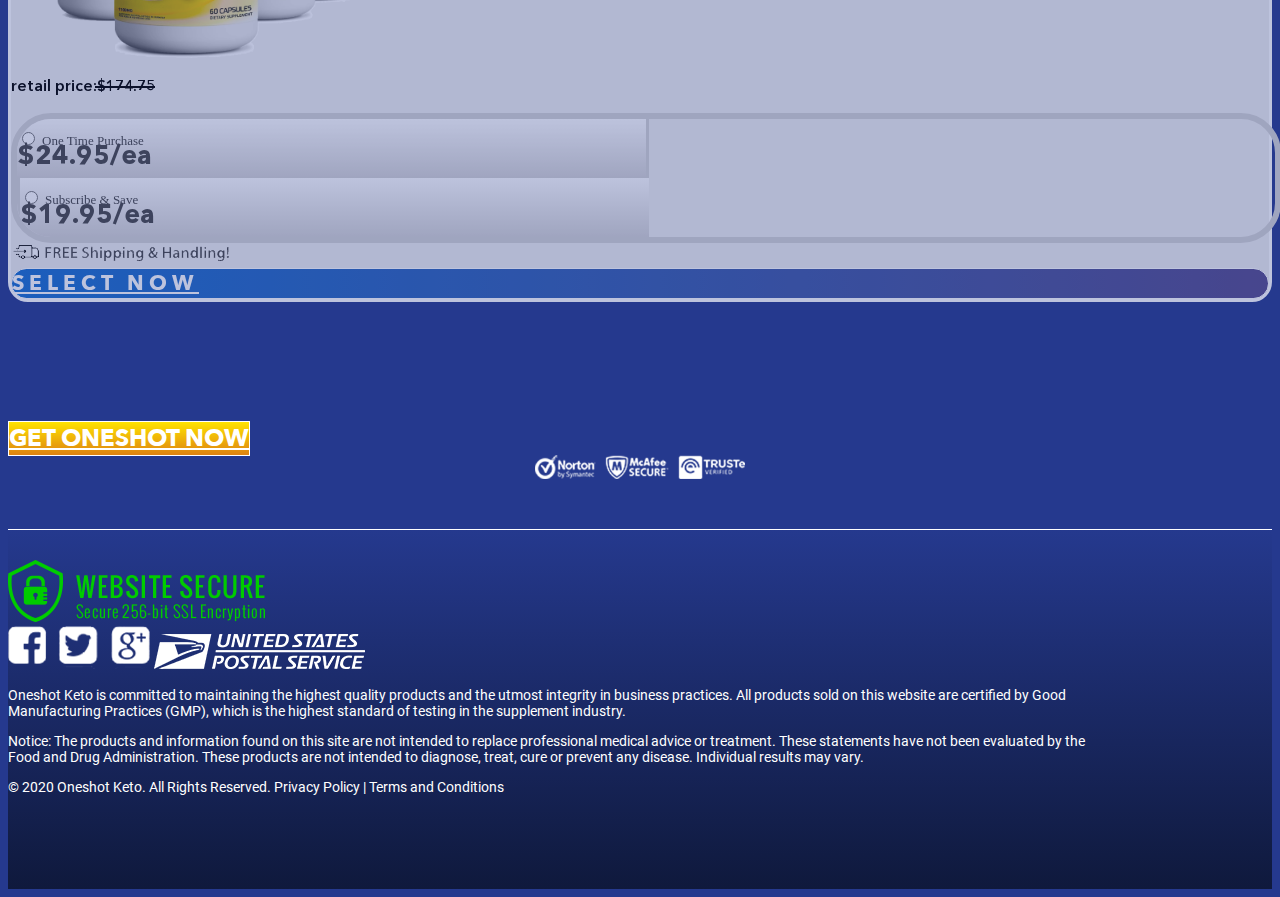
==== commit f257d9ef: "add new section "program-buy and footer"" ====
--- a/index.html
+++ b/index.html
@@ -334,19 +334,157 @@
                     </p>
                 </li>
             </ul>
-       </div>
+        </div>
     </div>
 </section>
 
 <section class="product-buy">
     <div class="container">
-        <h2 class="text-center text-uppercase">
-            select your quantity
-           <br><span class="transparent-text">buy the best value packages</span>
-        </h2>
-
-    </div>
-</section>
+        <div class="row">
+            <h2 class="text-center text-uppercase col-12">
+                select your quantity
+                <br><span class="transparent-text">buy the best value packages</span>
+            </h2>
+
+            <div class="card-product-wrapper col-12 row">
+                <div class="card-product text-center product-box-1 pb-3 col-12 col-sm-4">
+                    <div class="card-line py-2 mb-3"></div>
+                    <h3 class="text-center text-uppercase mb-3">buy 1 bottles</h3>
+                    <img class="product-img mb-2" src="images/product.png" alt="product">
+                    <p class="text-uppercase">retail price:<span>$34.95</span></p>
+                    <div class="ml-2 mr-2">
+                        <div class="btn-prise-group d-flex flex-wrap position-relative mb-2">
+                            <div class="form-check form-check-inline btn-prise mr-0">
+                                <input class="form-check-input ml-1" type="radio" name="inlineRadioOptions"
+                                       id="inlineRadio1"
+                                       value="option1">
+                                <label class="form-check-label" for="inlineRadio1">
+                                <span>One Time Purchase
+                                    <br>
+                                <span class="prise">$29.95/ea</span>
+                                </span>
+                                </label>
+                            </div>
+                            <div class="form-check form-check-inline btn-prise mr-0">
+                                <input class="form-check-input position-absolute" type="radio" name="inlineRadioOptions"
+                                       id="inlineRadio2"
+                                       value="option2">
+                                <label class="form-check-label" for="inlineRadio2">
+                                <span>Subscribe & Save
+                                    <br>
+                                <span class="prise">$23.96/ea</span>
+                                </span>
+                                </label>
+                            </div>
+                        </div>
+                        <img class="mb-4" src="images/text-card.png" alt="text">
+                        <a href="#" class="btn product-card-btn py-3" role="button" aria-pressed="true">
+                            select now
+                        </a>
+                    </div>
+                </div>
+                <div class="card-product text-center product-box-2 pb-3 col-12 col-sm-4">
+                    <div class="card-line py-2 mb-3"></div>
+                    <h3 class="text-center text-uppercase mb-3">buy 3 bottles</h3>
+                    <img class="product-img mb-2" src="images/product-3.png" alt="product">
+                    <p class="text-uppercase">retail price:<span>$104.85</span></p>
+                    <div class="ml-2 mr-2">
+                        <div class="btn-prise-group d-flex flex-wrap position-relative mb-2">
+                            <div class="form-check form-check-inline btn-prise mr-0">
+                                <input class="form-check-input ml-1" type="radio" name="inlineRadioOptions"
+                                       id="inlineRadio3"
+                                       value="option3">
+                                <label class="form-check-label" for="inlineRadio3">
+                                <span>One Time Purchase
+                                    <br>
+                                <span class="prise">$27.95/ea</span>
+                                </span>
+                                </label>
+                            </div>
+                            <div class="form-check form-check-inline btn-prise mr-0">
+                                <input class="form-check-input position-absolute" type="radio" name="inlineRadioOptions"
+                                       id="inlineRadio4"
+                                       value="option4">
+                                <label class="form-check-label" for="inlineRadio4">
+                                <span>Subscribe & Save
+                                    <br>
+                                <span class="prise">$22.36/ea</span>
+                                </span>
+                                </label>
+                            </div>
+                        </div>
+                        <img class="mb-4" src="images/text-card.png" alt="text">
+                        <a href="#" class="btn product-card-btn py-3" role="button" aria-pressed="true">
+                            select now
+                        </a>
+                    </div>
+                </div>
+                <div class="card-product text-center product-box-3 pb-3 col-12 col-sm-4">
+                    <div class="card-line py-2 mb-3"></div>
+                    <h3 class="text-center text-uppercase mb-3">buy 5 bottles</h3>
+                    <img class="product-img mb-2" src="images/product-5.png" alt="product">
+                    <p class="text-uppercase">retail price:<span>$174.75</span></p>
+                    <div class="ml-2 mr-2">
+                        <div class="btn-prise-group d-flex flex-wrap position-relative mb-2">
+                            <div class="form-check form-check-inline btn-prise mr-0">
+                                <input class="form-check-input ml-1" type="radio" name="inlineRadioOptions"
+                                       id="inlineRadio5"
+                                       value="option5">
+                                <label class="form-check-label" for="inlineRadio5">
+                                <span>One Time Purchase
+                                    <br>
+                                <span class="prise">$24.95/ea</span>
+                                </span>
+                                </label>
+                            </div>
+                            <div class="form-check form-check-inline btn-prise mr-0">
+                                <input class="form-check-input position-absolute" type="radio" name="inlineRadioOptions"
+                                       id="inlineRadio6"
+                                       value="option6">
+                                <label class="form-check-label" for="inlineRadio6">
+                                <span>Subscribe & Save
+                                    <br>
+                                <span class="prise">$19.95/ea</span>
+                                </span>
+                                </label>
+                            </div>
+                        </div>
+                        <img class="mb-4" src="images/text-card.png" alt="text">
+                        <a href="#" class="btn product-card-btn py-3" role="button" aria-pressed="true">
+                            select now
+                        </a>
+                    </div>
+                </div>
+            </div>
+
+            <div class="col-12 text-center">
+                <a class="btn default-btn btn-product-buy py-3 mb-2" href="#">get oneshot now</a>
+                <img class="icons-product" src="images/security-icons%20copy.png" alt="icons">
+            </div>
+        </div>
+    </div>
+</section>
+
+<footer>
+    <div class="text-center">
+        <img class="mb-4" src="images/website-secure.png" alt="secure">
+        <div class="mb-4">
+            <img class="mr-4" src="images/social.png" alt="social">
+            <img src="images/united-states-postal-service.png" alt="usps">
+        </div>
+        <p>Oneshot Keto is committed to maintaining the highest quality products and the utmost integrity in business practices. All products sold on this website are certified by Good
+        <br>
+            Manufacturing Practices (GMP), which is the highest standard of testing in the supplement industry.
+        </p>
+
+        <p>Notice: The products and information found on this site are not intended to replace professional medical advice or treatment. These statements have not been evaluated by the
+            <br>
+            Food and Drug Administration. These products are not intended to diagnose, treat, cure or prevent any disease. Individual results may vary.
+        </p>
+
+        <p>© 2020 Oneshot Keto. All Rights Reserved. Privacy Policy | Terms and Conditions</p>
+    </div>
+</footer>
 
 <script src="https://code.jquery.com/jquery-3.5.1.slim.min.js"
         integrity="sha384-DfXdz2htPH0lsSSs5nCTpuj/zy4C+OGpamoFVy38MVBnE+IbbVYUew+OrCXaRkfj"
--- a/css/style.css
+++ b/css/style.css
@@ -11,10 +11,28 @@
     color: white;
     border: 1px solid; }
 
+.product-card-btn {
+  font-family: AvenirNext-Bold;
+  font-size: 21px;
+  color: white;
+  display: block;
+  text-transform: uppercase;
+  border: 1px solid;
+  background: linear-gradient(90deg, #186fd1 0%, #574c8d 100%);
+  letter-spacing: 5px;
+  border-radius: 30px;
+  box-shadow: none !important; }
+  .product-card-btn:hover {
+    color: white; }
+
 .transparent-text {
   color: transparent;
   -webkit-text-stroke-width: 1px;
   -webkit-text-stroke-color: #fff; }
+
+.btn-prise-active {
+  background: white;
+  background: linear-gradient(0deg, #ffffff 0%, #d5d4d5 100%) !important; }
 
 body {
   background: #25398e; }
@@ -215,3 +233,117 @@
 section.testimonials p.text-label {
   font-family: AvenirNextLTPro-Bold;
   color: white; }
+
+section.product-buy {
+  padding-top: 70px;
+  padding-bottom: 50px; }
+  section.product-buy h2 {
+    margin-bottom: 100px;
+    font-family: AvenirNext-Bold;
+    font-size: 62px;
+    color: #e9e358;
+    line-height: 0.7; }
+    section.product-buy h2 span {
+      font-size: 42px; }
+  section.product-buy .card-product-wrapper {
+    margin-bottom: 120px; }
+  section.product-buy .card-product {
+    padding: 0;
+    background: #f6f6f6;
+    border: 3px solid #fff;
+    border-radius: 20px; }
+    section.product-buy .card-product:after {
+      content: "";
+      border: 1px solid #fff;
+      background: linear-gradient(90deg, #186fd1 0%, #574c8d 100%);
+      position: absolute;
+      bottom: -9px;
+      width: 60%;
+      right: 20%;
+      height: 12px;
+      border-radius: 10px; }
+    section.product-buy .card-product .card-line {
+      background: linear-gradient(90deg, #2a66be 0%, #574c8d 100%);
+      border-radius: 20px 20px 0 0; }
+    section.product-buy .card-product h3 {
+      font-family: AvenirNext-Bold;
+      font-size: 36px; }
+    section.product-buy .card-product img.product-img {
+      max-width: 100%;
+      height: 300px; }
+    section.product-buy .card-product p {
+      font-family: AvenirNextLTPro-Demi;
+      font-size: 16px; }
+      section.product-buy .card-product p span {
+        position: relative;
+        font-size: 15px; }
+        section.product-buy .card-product p span:after {
+          content: "";
+          border-bottom: 2px solid;
+          display: inline-block;
+          width: 60px;
+          position: absolute;
+          bottom: 7px;
+          right: 0; }
+    section.product-buy .card-product .btn-prise-group {
+      border: 6px solid #d5d4d5;
+      border-radius: 40px;
+      width: 100%;
+      overflow: hidden; }
+      section.product-buy .card-product .btn-prise-group .btn-prise {
+        padding-top: 10px;
+        padding-bottom: 10px;
+        width: 50%;
+        background: white;
+        background: linear-gradient(180deg, #ffffff 0%, #d5d4d5 100%); }
+        section.product-buy .card-product .btn-prise-group .btn-prise label {
+          width: 100%; }
+          section.product-buy .card-product .btn-prise-group .btn-prise label span {
+            font-size: 13px;
+            line-height: 17px;
+            color: #484848; }
+            section.product-buy .card-product .btn-prise-group .btn-prise label span span.prise {
+              font-family: AvenirNextLTPro-Bold;
+              font-size: 26px; }
+        section.product-buy .card-product .btn-prise-group .btn-prise:first-child {
+          border-right: 3px solid #d5d4d5; }
+        section.product-buy .card-product .btn-prise-group .btn-prise:last-child {
+          border-left: 3px solid #d5d4d5; }
+          section.product-buy .card-product .btn-prise-group .btn-prise:last-child input {
+            right: 0; }
+  section.product-buy .product-box-1 {
+    background: #f0f0f0;
+    opacity: 0.7; }
+    section.product-buy .product-box-1:hover {
+      transition: 0.7s;
+      opacity: 1;
+      background: white;
+      transform: matrix(1.1, 0, 0, 1.1, -60, 0); }
+  section.product-buy .product-box-2 {
+    transform: scale(1.18);
+    z-index: 2; }
+  section.product-buy .product-box-3 {
+    background: #f0f0f0;
+    opacity: 0.7; }
+    section.product-buy .product-box-3:hover {
+      transition: 0.7s;
+      opacity: 1;
+      background: white;
+      transform: matrix(1.1, 0, 0, 1.1, 60, 0); }
+  section.product-buy a.btn-product-buy {
+    width: 35%;
+    font-size: 24px; }
+  section.product-buy img.icons-product {
+    display: block;
+    margin: 0 auto;
+    max-width: 210px; }
+
+footer {
+  padding-top: 30px;
+  padding-bottom: 80px;
+  border-top: 1px solid white;
+  background: linear-gradient(180deg, #25398e 0%, #0f193c 100%); }
+  footer p {
+    font-size: 14px;
+    color: white;
+    font-family: Roboto-Regular; }
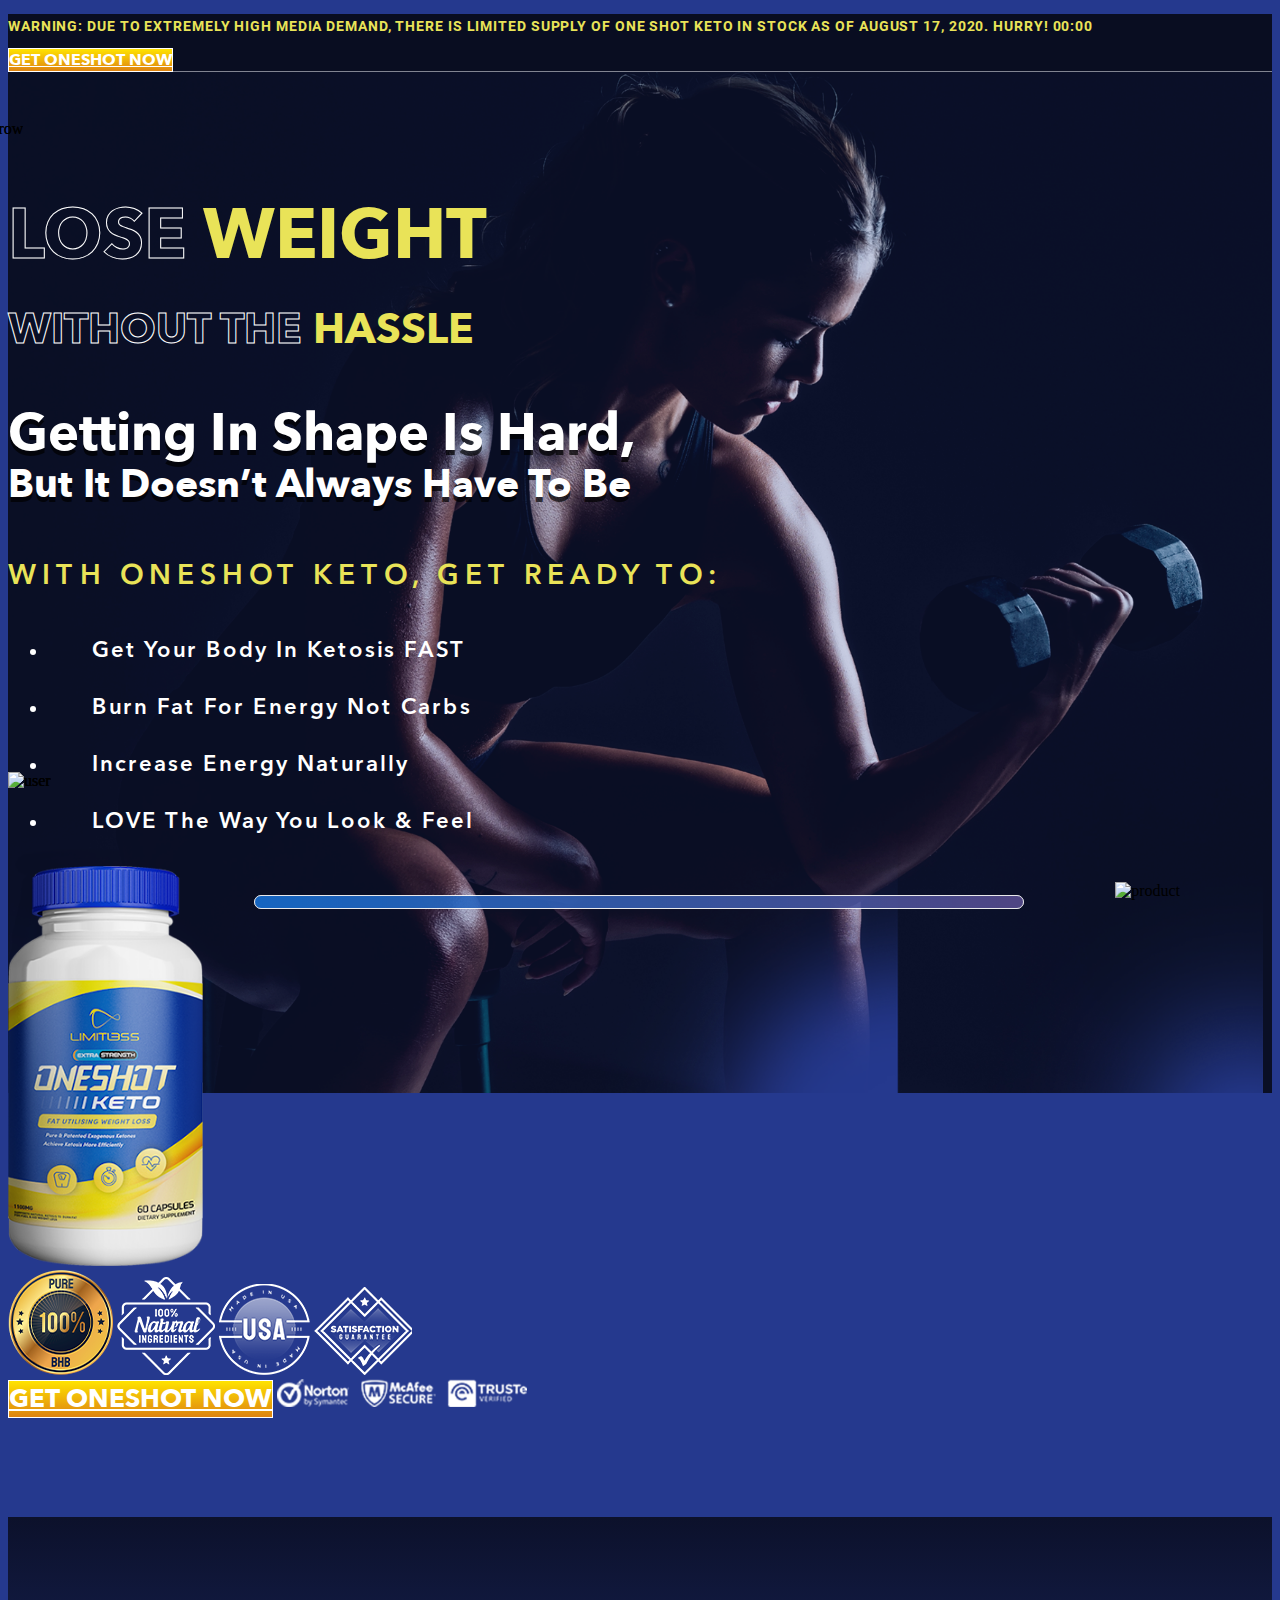
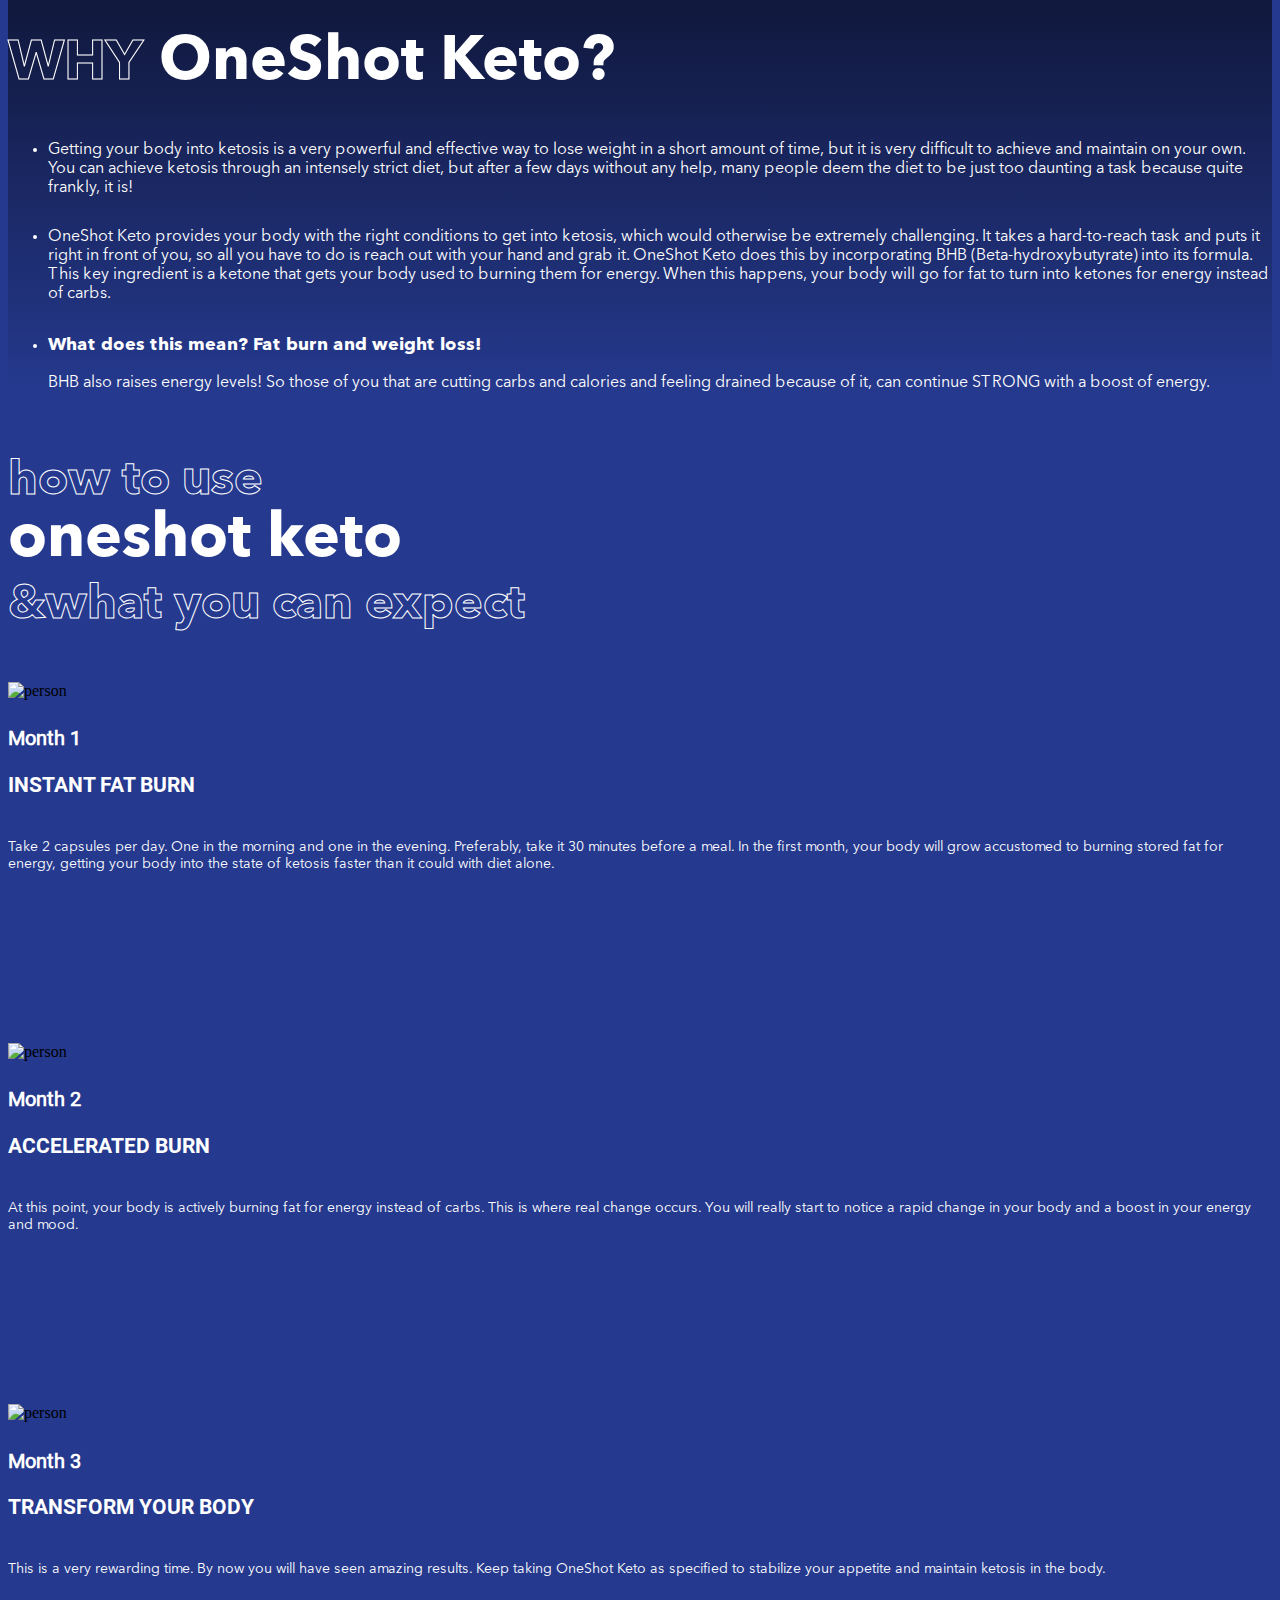
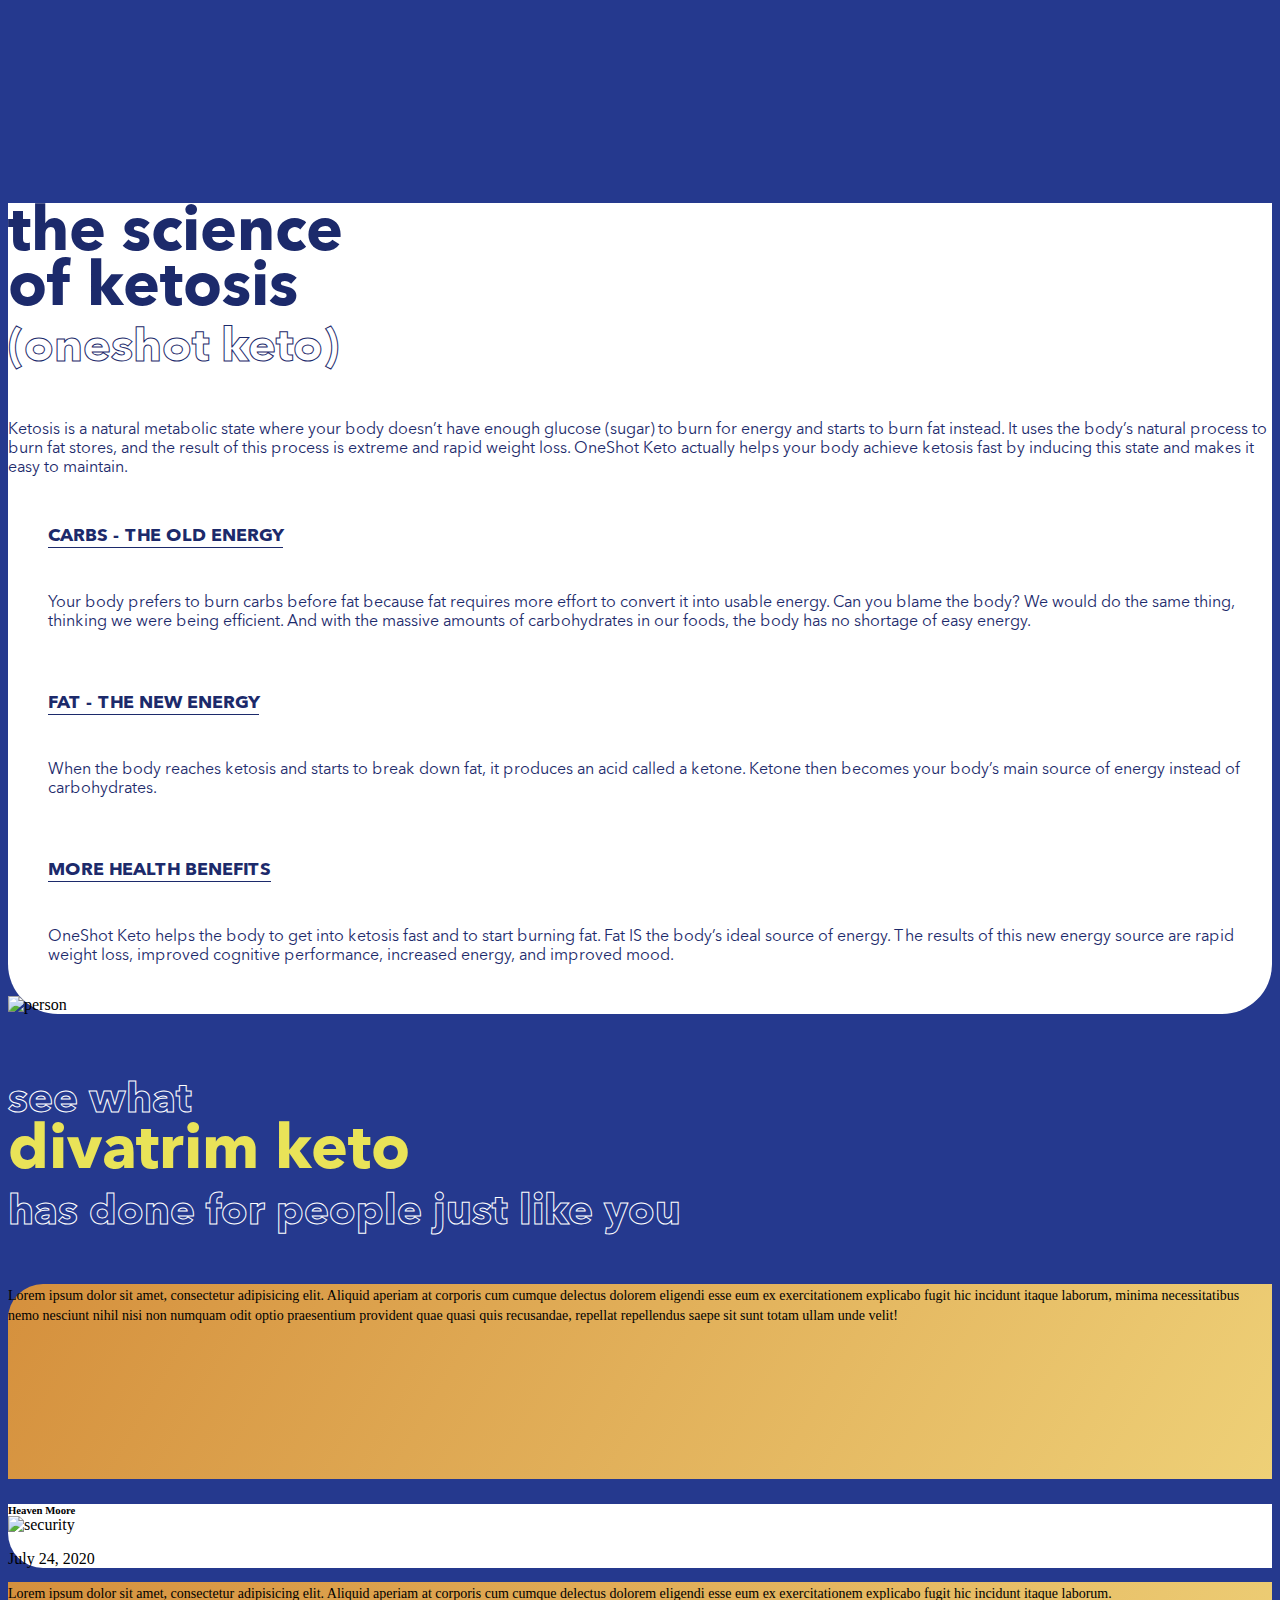
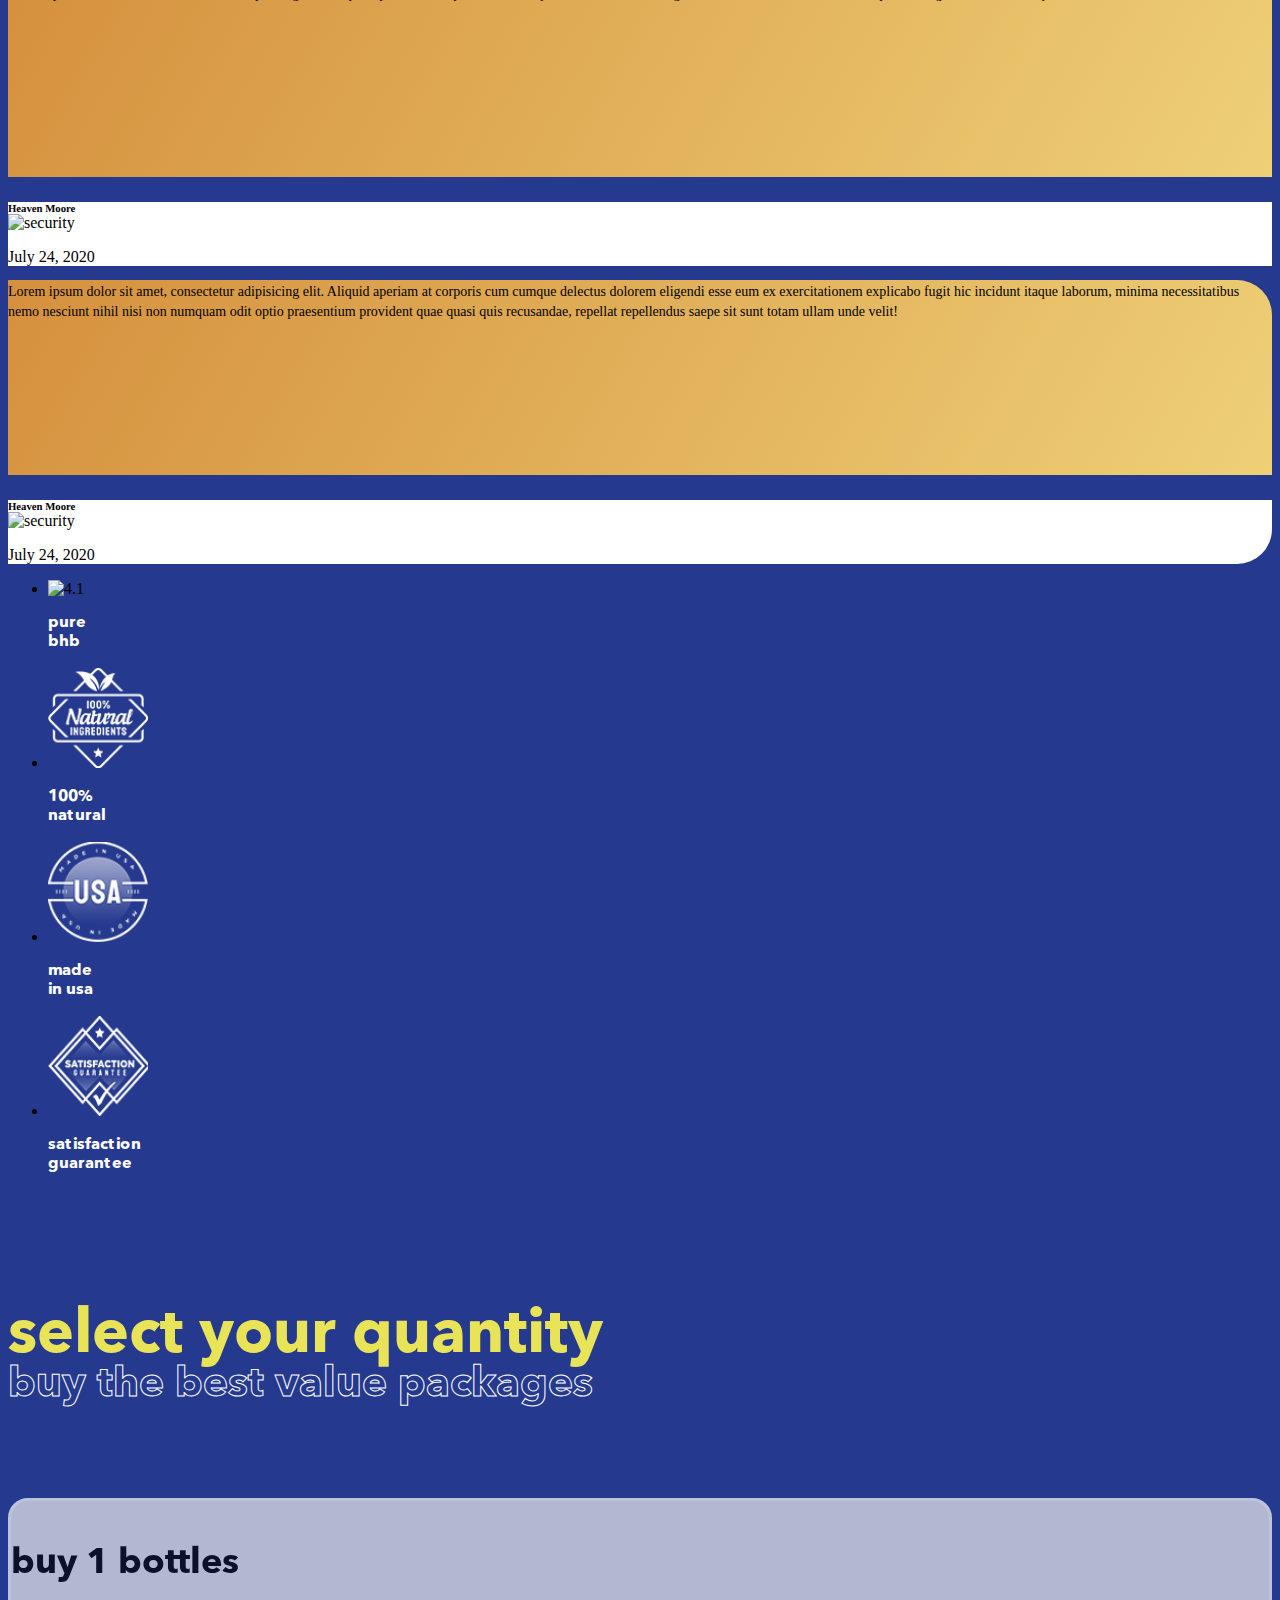
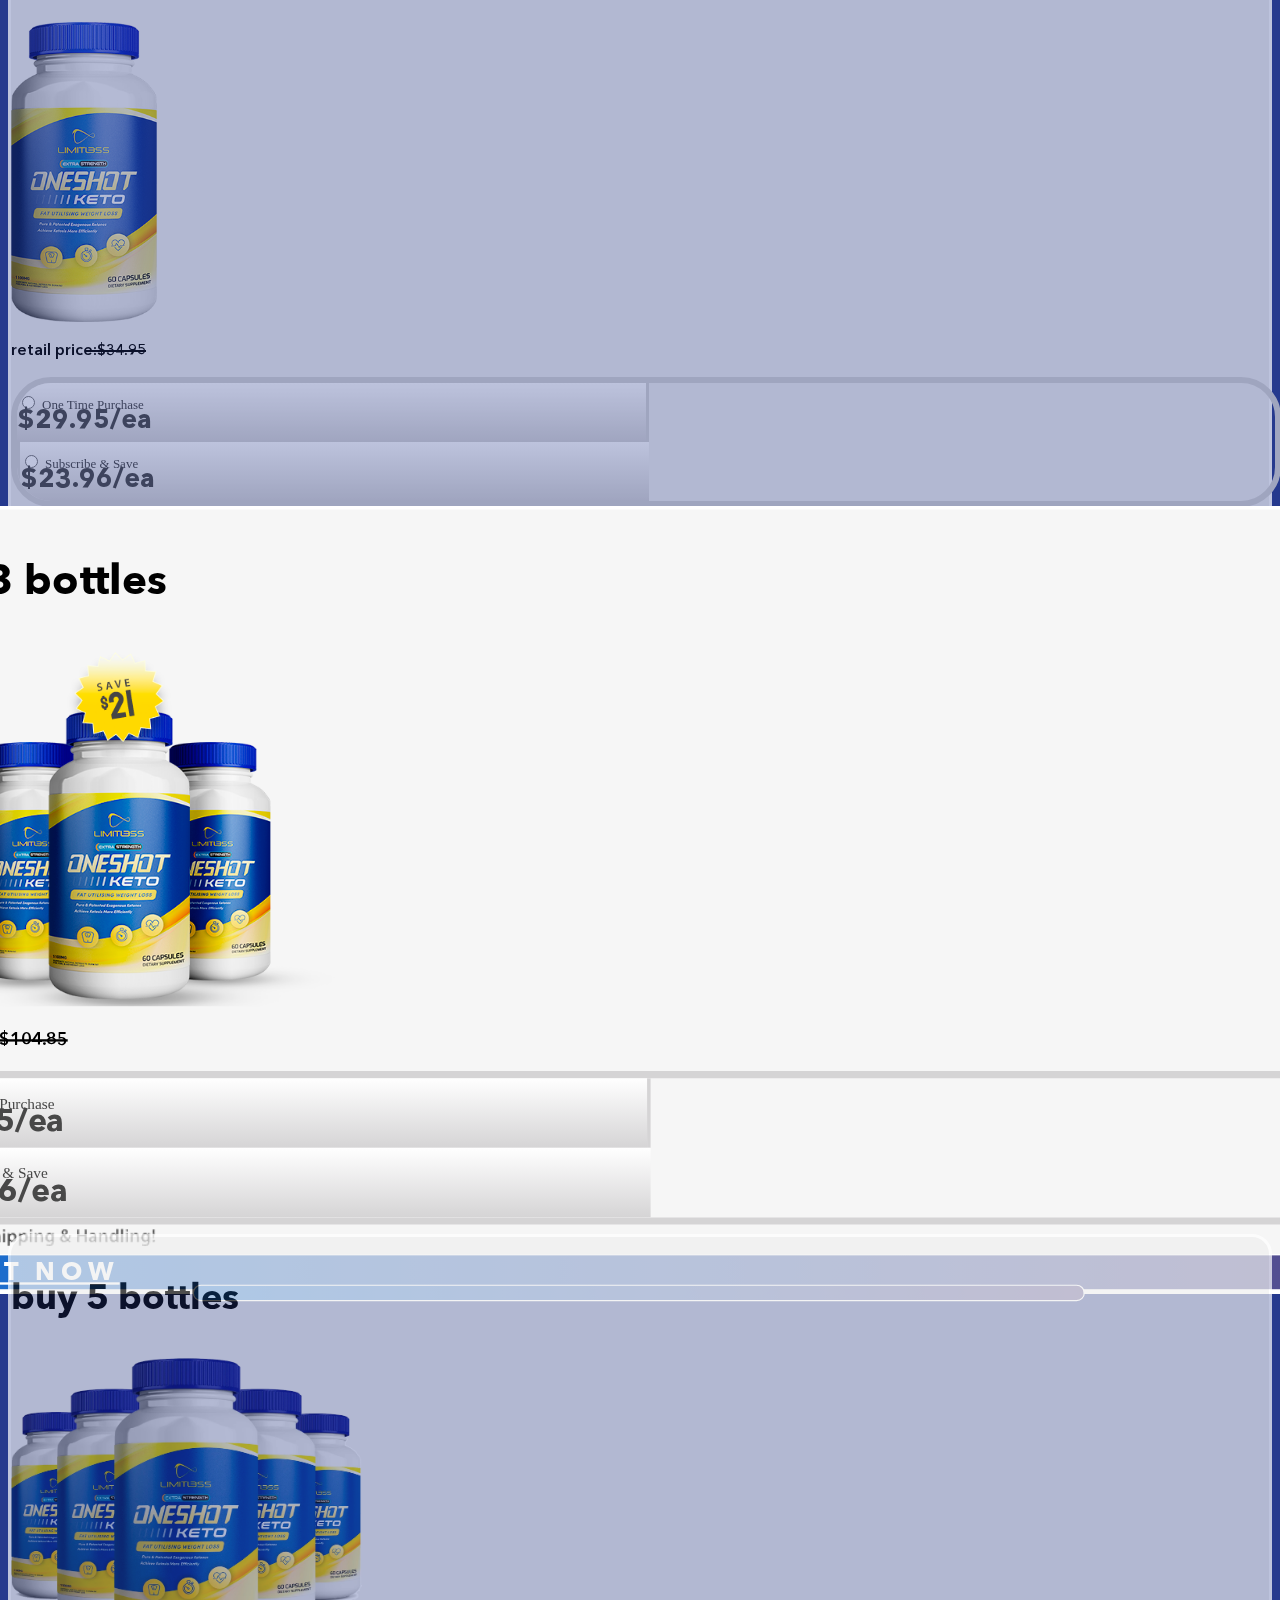
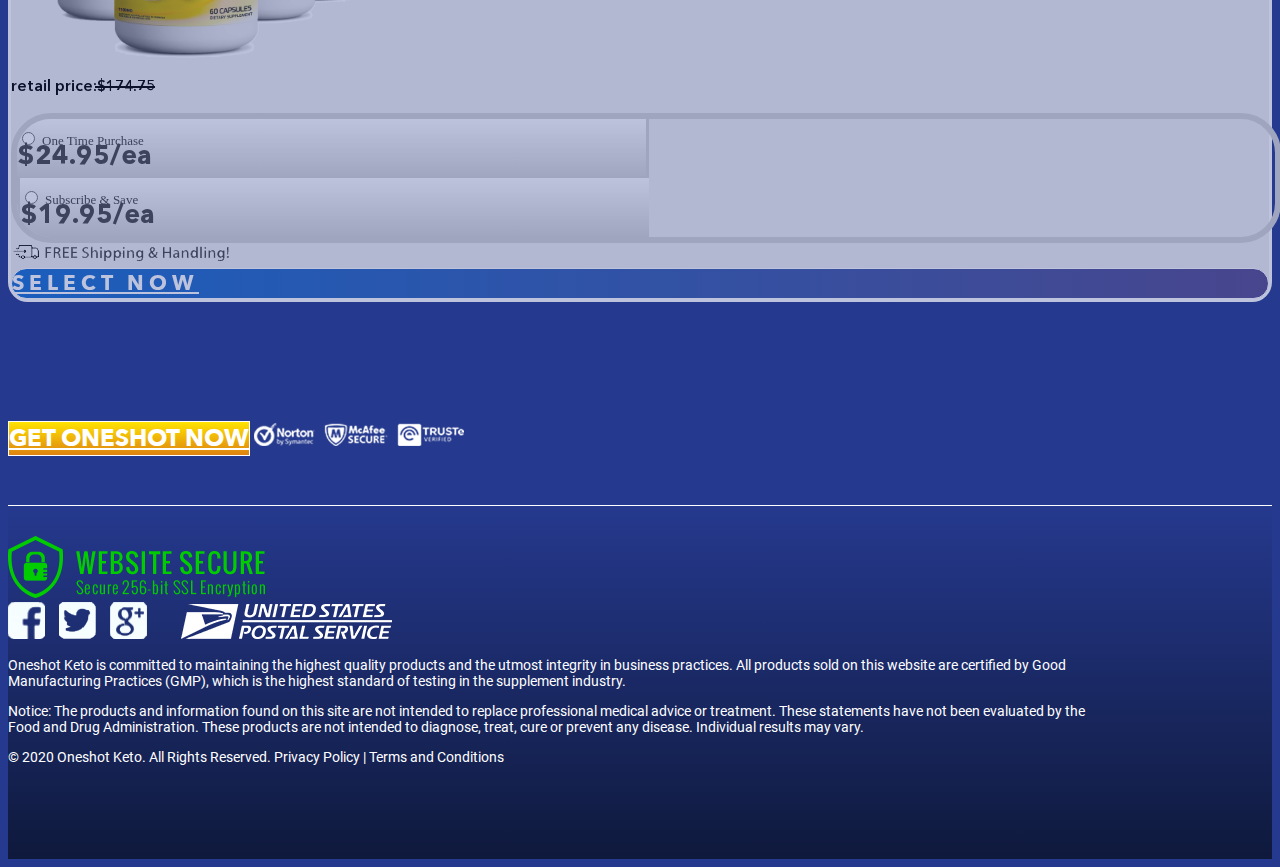
==== commit b9c0378c: "fixed bugs" ====
--- a/index.html
+++ b/index.html
@@ -457,7 +457,7 @@
                 </div>
             </div>
 
-            <div class="col-12 text-center">
+            <div class="col-12 text-center d-flex flex-column align-items-center">
                 <a class="btn default-btn btn-product-buy py-3 mb-2" href="#">get oneshot now</a>
                 <img class="icons-product" src="images/security-icons%20copy.png" alt="icons">
             </div>
@@ -469,7 +469,9 @@
     <div class="text-center">
         <img class="mb-4" src="images/website-secure.png" alt="secure">
         <div class="mb-4">
-            <img class="mr-4" src="images/social.png" alt="social">
+            <a href="#"><img src="images/social-facebook.png" alt="social"></a>
+            <a href="#"><img src="images/social-twitter.png" alt="social"></a>
+            <a href="#"><img src="images/social-google.png" alt="social"></a>
             <img src="images/united-states-postal-service.png" alt="usps">
         </div>
         <p>Oneshot Keto is committed to maintaining the highest quality products and the utmost integrity in business practices. All products sold on this website are certified by Good
--- a/css/style.css
+++ b/css/style.css
@@ -251,7 +251,8 @@
     padding: 0;
     background: #f6f6f6;
     border: 3px solid #fff;
-    border-radius: 20px; }
+    border-radius: 20px;
+    cursor: pointer; }
     section.product-buy .card-product:after {
       content: "";
       border: 1px solid #fff;
@@ -297,7 +298,8 @@
         background: white;
         background: linear-gradient(180deg, #ffffff 0%, #d5d4d5 100%); }
         section.product-buy .card-product .btn-prise-group .btn-prise label {
-          width: 100%; }
+          width: 100%;
+          cursor: pointer; }
           section.product-buy .card-product .btn-prise-group .btn-prise label span {
             font-size: 13px;
             line-height: 17px;
@@ -334,8 +336,6 @@
     width: 35%;
     font-size: 24px; }
   section.product-buy img.icons-product {
-    display: block;
-    margin: 0 auto;
     max-width: 210px; }
 
 footer {
@@ -343,6 +343,13 @@
   padding-bottom: 80px;
   border-top: 1px solid white;
   background: linear-gradient(180deg, #25398e 0%, #0f193c 100%); }
+  footer a {
+    margin-right: 10px; }
+    footer a img {
+      width: 37px;
+      height: 37px; }
+    footer a:last-of-type {
+      margin-right: 30px; }
   footer p {
     font-size: 14px;
     color: white;
